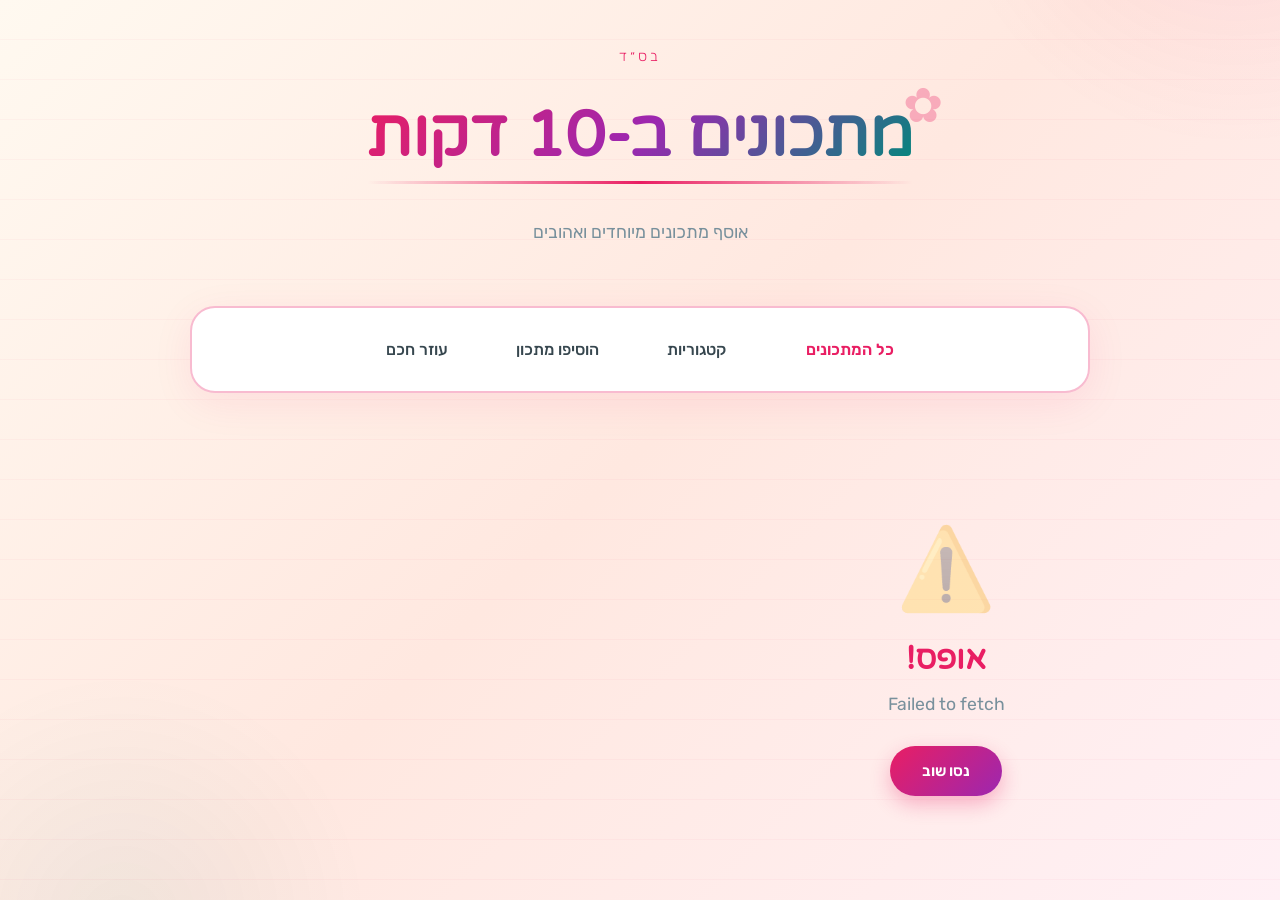
==== index.html @ d8663284 "Move client files to root" ====
<!DOCTYPE html>
<html lang="he" dir="rtl">


<head>
    <link rel="stylesheet" href="style.css">
    <meta charset="UTF-8">
    <meta name="viewport" content="width=device-width, initial-scale=1.0">
    <title>בס"ד |מתכונים ב-10 דקות</title>
    <link rel="preconnect" href="https://fonts.googleapis.com">
    <link rel="preconnect" href="https://fonts.gstatic.com" crossorigin>
    <link
        href="https://fonts.googleapis.com/css2?family=Rubik:wght@300;400;500;600;700&family=Varela+Round&display=swap"
        rel="stylesheet">
</head>



<body>
    <div class="notebook-pattern"></div>


    <div class="container">
        <header>
            <div class="bsd">בס״ד</div>
            <div class="logo-container">
                <div class="logo-decoration">✿</div>
                <h1 class="site-title">מתכונים ב-10 דקות</tit< /h1>
            </div>
            <p class="site-subtitle">אוסף מתכונים מיוחדים ואהובים</p>
        </header>




        <div class="nav-container">
            <nav class="nav-tabs">
                <button class="tab-btn active" onclick="switchTab('all-recipes')">כל המתכונים</button>


                  <div class="dropdown">
    <button class="tab-btn dropdown-btn">קטגוריות</button>


        <div class="dropdown-menu">
        <a href="#" onclick="chooseCategory('קינוחים')">🍰 קינוחים</a>
        <a href="#" onclick="chooseCategory('עוגות')">🎂 עוגות</a>
        <a href="#" onclick="chooseCategory('ועוגיות')">🍪 עוגיות</a>
        <a href="#" onclick="chooseCategory('בריא')">🥗 בריא</a>
    </div>

                <button class="tab-btn" onclick="switchTab('add-recipe')">הוסיפו מתכון</button>
                <button class="tab-btn" onclick="switchTab('ai-assistant')">עוזר חכם</button>
            </nav>
        </div>

        <!-- All Recipes -->
        <div id="all-recipes" class="tab-content active">
            <div class="recipes-grid" id="recipes-container">
                <div class="loading">טוען מתכונים טעימים...</div>
            </div>
        </div>


        <!-- Categories -->
        <div id="categories" class="tab-content">
            <div class="category-filter" id="category-filter"></div>
            <div class="recipes-grid" id="category-recipes-container">
                <div class="empty-state">
                    <div class="empty-state-icon">🎨</div>
                    <h2 class="empty-state-title">בחרו קטגוריה</h2>
                    <p class="empty-state-text">בחרו אחת הקטגוריות כדי לראות מתכונים מדהימים</p>
                </div>
            </div>
        </div>


        <!-- Add Recipe -->
        <div id="add-recipe" class="tab-content">
            <div class="form-container">
                <h2 class="form-title">מתכון חדש ומיוחד</h2>
                <form id="add-recipe-form">
                    <div class="form-group">
                        <label>שם המתכון</label>
                        <input type="text" name="name" required placeholder="הזינו שם מתכון...">
                    </div>
                    <div class="form-group">
                        <label>קטגוריה</label>
                        <select name="category_id" required>
                            <option value="">בחרו קטגוריה</option>
                            <option value="קינוחים">🍰 קינוחים</option>
                            <option value="עוגות">🎂 עוגות</option>
                            <option value="עוגיותו">🍪 עוגיות</option>
                            <option value="בריא">🥗 בריא</option>
                        </select>
                    </div>
                    <div class="form-group">
                        <label>תיאור</label>
                        <textarea name="description" placeholder="ספרו לנו על המתכון..."></textarea>
                    </div>
                    <div class="form-group">
                        <label>מצרכים</label>
                        <textarea name="ingredients" required placeholder="מצרך אחד בכל שורה"></textarea>
                    </div>
                    <div class="form-group">
                        <label>הוראות הכנה</label>
                        <textarea name="instructions" required placeholder="פרטו את שלבי ההכנה..."></textarea>
                    </div>
                    <div class="form-group">
                        <label>זמן הכנה (דקות)</label>
                        <input type="number" name="prep_time" min="0" placeholder="45">
                    </div>
                    <div class="form-group">
                        <label>מספר מנות</label>
                        <input type="number" name="servings" min="1" placeholder="6">
                    </div>
                    <div class="form-group">
                        <label>קישור לתמונה</label>
                        <input type="url" name="image_url" placeholder="https://...">
                    </div>
                    <button type="submit" class="btn btn-primary" style="width: 100%;">הוסיפו מתכון ✨</button>
                </form>
            </div>
        </div>


        <!-- AI Assistant -->
        <div id="ai-assistant" class="tab-content">
            <div class="ai-chat-container">
                <div class="chat-header">
                    <h2>העוזר החכם שלכם 🤖</h2>
                    <p>שאלו אותי כל דבר על אפייה, בישול ומתכונים</p>
                </div>
                <div class="chat-messages" id="chat-messages">
                    <div class="chat-message ai">
                        <strong>העוזר החכם</strong>
                        <p>שלום וברוכים הבאים! אני כאן לעזור לכם עם כל שאלה על אפייה ומתכונים. אפשר לשאול אותי הכל! 💕
                        </p>
                    </div>
                </div>
                <div class="chat-input-group">
                    <input type="text" id="chat-input" placeholder="הקלידו את שאלתכם כאן..."
                        onkeypress="if(event.key === 'Enter') sendChatMessage()">
                    <button class="btn btn-primary" onclick="sendChatMessage()">שלחו</button>
                </div>
            </div>
        </div>
    </div>


    <!-- Modal -->
    <div id="recipe-modal" class="modal">
        <div class="modal-content">
            <button class="modal-close" onclick="closeModal()">×</button>
            <div id="recipe-detail-content"></div>
        </div>
    </div>
<script src="script.js"></script>
</body>


</html>
---- style.css ----
* {
            margin: 0;
            padding: 0;
            box-sizing: border-box;
        }








        :root {
            --pink: #E91E63;
            --pink-light: #F8BBD0;
            --purple: #9C27B0;
            --teal: #00897B;
            --orange: #FF6F00;
            --peach: #FFCCBC;
            --mint: #B2DFDB;
            --lavender: #E1BEE7;
            --cream: #FFF8E1;
            --warm-white: #FFFEF7;
            --charcoal: #37474F;
            --soft-gray: #78909C;
        }








        body {
            font-family: 'Rubik', sans-serif;
            background: linear-gradient(135deg, #FFF9F0 0%, #FFE8E0 50%, #FFF0F5 100%);
            color: var(--charcoal);
            min-height: 100vh;
            position: relative;
        }








        /* Decorative Background Elements */
        body::before {
            content: '';
            position: fixed;
            top: -50%;
            right: -20%;
            width: 600px;
            height: 600px;
            background: radial-gradient(circle, rgba(233, 30, 99, 0.08) 0%, transparent 70%);
            border-radius: 50%;
            pointer-events: none;
            animation: float 20s ease-in-out infinite;
        }








        body::after {
            content: '';
            position: fixed;
            bottom: -30%;
            left: -10%;
            width: 500px;
            height: 500px;
            background: radial-gradient(circle, rgba(0, 137, 123, 0.06) 0%, transparent 70%);
            border-radius: 50%;
            pointer-events: none;
            animation: float 25s ease-in-out infinite reverse;
        }








        @keyframes float {
            0%, 100% { transform: translate(0, 0) rotate(0deg); }
            33% { transform: translate(30px, -30px) rotate(120deg); }
            66% { transform: translate(-20px, 20px) rotate(240deg); }
        }








        /* Notebook Lines Pattern */
        .notebook-pattern {
            position: fixed;
            top: 0;
            right: 0;
            width: 100%;
            height: 100%;
            background-image: repeating-linear-gradient(
                transparent,
                transparent 39px,
                rgba(233, 30, 99, 0.03) 39px,
                rgba(233, 30, 99, 0.03) 40px
            );
            pointer-events: none;
            z-index: 0;
        }








        .container {
            max-width: 1400px;
            margin: 0 auto;
            padding: 0 3rem;
            position: relative;
            z-index: 1;
        }








        /* Header */
        header {
            padding: 3rem 0 2rem;
            text-align: center;
            position: relative;
        }








        .bsd {
            font-size: 0.9rem;
            color: var(--pink);
            margin-bottom: 2rem;
            letter-spacing: 3px;
            font-weight: 300;
        }








        .logo-container {
            position: relative;
            display: inline-block;
            margin-bottom: 1rem;
        }








        .logo-decoration {
            position: absolute;
            top: -20px;
            right: -30px;
            font-size: 3rem;
            opacity: 0.3;
            color: var(--pink);
            animation: logoFloat 3s ease-in-out infinite;
        }








        .site-title {
            font-family: 'Varela Round', sans-serif;
            font-size: 4rem;
            font-weight: 600;
            background: linear-gradient(135deg, var(--pink) 0%, var(--purple) 50%, var(--teal) 100%);
            -webkit-background-clip: text;
            -webkit-text-fill-color: transparent;
            background-clip: text;
            margin-bottom: 0.5rem;
            position: relative;
            display: inline-block;
        }








        .site-title::after {
            content: '';
            position: absolute;
            bottom: -10px;
            right: 0;
            width: 100%;
            height: 3px;
            background: linear-gradient(90deg, transparent, var(--pink), transparent);
            border-radius: 10px;
        }








        .site-subtitle {
            font-size: 1.1rem;
            color: var(--soft-gray);
            font-weight: 400;
            margin-top: 1.5rem;
        }








        /* Navigation */
        .nav-container {
            background: white;
            border-radius: 25px;
            padding: 1rem 2rem;
            box-shadow: 0 10px 40px rgba(233, 30, 99, 0.08);
            margin: 2rem auto;
            max-width: 900px;
            border: 2px solid var(--pink-light);
        }








        .nav-tabs {
            display: flex;
            justify-content: center;
            gap: 1rem;
            flex-wrap: wrap;
        }








        .tab-btn {
            background: transparent;
            border: none;
            padding: 1rem 2rem;
            border-radius: 20px;
            font-family: 'Rubik', sans-serif;
            font-size: 1rem;
            font-weight: 500;
            color: var(--charcoal);
            cursor: pointer;
            transition: all 0.3s ease;
            position: relative;
        }








        .tab-btn::before {
            content: '';
            position: absolute;
            top: 0;
            left: 0;
            right: 0;
            bottom: 0;
            background: linear-gradient(135deg, var(--pink-light) 0%, var(--lavender) 100%);
            border-radius: 20px;
            opacity: 0;
            transition: opacity 0.3s ease;
            z-index: -1;
        }








        .tab-btn:hover::before,
        .tab-btn.active::before {
            opacity: 1;
        }








        .tab-btn.active {
            color: var(--pink);
            font-weight: 600;
        }








        /* Tab Content */
        .tab-content {
            display: none;
            animation: fadeIn 0.5s ease;
        }








        .tab-content.active {
            display: block;
        }








        /* Recipe Grid */
        .recipes-grid {
            display: grid;
            grid-template-columns: repeat(auto-fill, minmax(380px, 1fr));
            gap: 2.5rem;
            margin: 3rem 0;
        }








        .recipe-card {
            background: white;
            border-radius: 25px;
            overflow: hidden;
            box-shadow: 0 15px 40px rgba(233, 30, 99, 0.08);
            transition: all 0.4s cubic-bezier(0.4, 0, 0.2, 1);
            border: 2px solid transparent;
            position: relative;
            cursor: pointer;
        }








        .recipe-card::before {
            content: '';
            position: absolute;
            top: 10px;
            right: 10px;
            width: 50px;
            height: 50px;
            background: linear-gradient(135deg, var(--pink) 0%, var(--purple) 100%);
            border-radius: 50%;
            opacity: 0;
            transform: scale(0);
            transition: all 0.4s ease;
            z-index: 1;
        }








        .recipe-card:hover::before {
            opacity: 0.1;
            transform: scale(10);
        }








        .recipe-card:hover {
            transform: translateY(-10px);
            box-shadow: 0 25px 60px rgba(233, 30, 99, 0.15);
            border-color: var(--pink-light);
        }








        .recipe-image-wrapper {
            position: relative;
            height: 280px;
            overflow: hidden;
            background: linear-gradient(135deg, var(--peach) 0%, var(--mint) 100%);
        }








        .recipe-image {
            width: 100%;
            height: 100%;
            object-fit: cover;
            transition: transform 0.6s ease;
        }








        .recipe-card:hover .recipe-image {
            transform: scale(1.1);
        }








        .recipe-badge {
            position: absolute;
            top: 1.5rem;
            right: 1.5rem;
            background: white;
            padding: 0.6rem 1.5rem;
            border-radius: 50px;
            font-size: 0.85rem;
            font-weight: 600;
            color: var(--pink);
            box-shadow: 0 8px 20px rgba(0, 0, 0, 0.1);
            z-index: 2;
        }








        .recipe-content {
            padding: 2rem;
        }








        .recipe-title {
            font-family: 'Varela Round', sans-serif;
            font-size: 1.8rem;
            font-weight: 600;
            color: var(--charcoal);
            margin-bottom: 1rem;
            line-height: 1.3;
        }








        .recipe-description {
            font-size: 1rem;
            color: var(--soft-gray);
            line-height: 1.7;
            margin-bottom: 1.5rem;
        }








        .recipe-meta {
            display: flex;
            gap: 2rem;
            padding-top: 1rem;
            border-top: 2px solid var(--pink-light);
            font-size: 0.9rem;
            color: var(--soft-gray);
            font-weight: 500;
        }








        .recipe-meta span {
            display: flex;
            align-items: center;
            gap: 0.5rem;
        }








        .recipe-actions {
            display: grid;
            grid-template-columns: 2fr 1fr 1fr;
            gap: 0.8rem;
            margin-top: 1.5rem;
        }








        /* Buttons */
        .btn {
            padding: 1rem 2rem;
            border: none;
            border-radius: 50px;
            font-family: 'Rubik', sans-serif;
            font-size: 0.95rem;
            font-weight: 600;
            cursor: pointer;
            transition: all 0.3s ease;
            position: relative;
            overflow: hidden;
        }








        .btn::before {
            content: '';
            position: absolute;
            top: 50%;
            left: 50%;
            width: 0;
            height: 0;
            border-radius: 50%;
            background: rgba(255, 255, 255, 0.3);
            transform: translate(-50%, -50%);
            transition: width 0.6s, height 0.6s;
        }








        .btn:active::before {
            width: 300px;
            height: 300px;
        }








        .btn-primary {
            background: linear-gradient(135deg, var(--pink) 0%, var(--purple) 100%);
            color: white;
            box-shadow: 0 8px 20px rgba(233, 30, 99, 0.3);
        }








        .btn-primary:hover {
            transform: translateY(-2px);
            box-shadow: 0 12px 30px rgba(233, 30, 99, 0.4);
        }








        .btn-secondary {
            background: white;
            color: var(--teal);
            border: 2px solid var(--teal);
        }








        .btn-secondary:hover {
            background: var(--teal);
            color: white;
        }








        .btn-danger {
            background: white;
            color: var(--orange);
            border: 2px solid var(--orange);
        }








        .btn-danger:hover {
            background: var(--orange);
            color: white;
        }








        /* Forms */
        .form-container {
            max-width: 700px;
            margin: 3rem auto;
            background: white;
            padding: 3rem;
            border-radius: 30px;
            box-shadow: 0 20px 60px rgba(233, 30, 99, 0.1);
            border: 2px solid var(--pink-light);
        }








        .form-title {
            font-family: 'Varela Round', sans-serif;
            font-size: 2.5rem;
            font-weight: 600;
            text-align: center;
            background: linear-gradient(135deg, var(--pink) 0%, var(--purple) 100%);
            -webkit-background-clip: text;
            -webkit-text-fill-color: transparent;
            background-clip: text;
            margin-bottom: 2.5rem;
        }








        .form-group {
            margin-bottom: 1.8rem;
        }








        .form-group label {
            display: block;
            font-size: 0.95rem;
            font-weight: 600;
            color: var(--charcoal);
            margin-bottom: 0.6rem;
        }








        .form-group input,
        .form-group textarea,
        .form-group select {
            width: 100%;
            padding: 1rem 1.5rem;
            border: 2px solid var(--pink-light);
            border-radius: 15px;
            font-family: 'Rubik', sans-serif;
            font-size: 0.95rem;
            color: var(--charcoal);
            background: var(--warm-white);
            transition: all 0.3s ease;
        }








        .form-group input:focus,
        .form-group textarea:focus,
        .form-group select:focus {
            outline: none;
            border-color: var(--pink);
            background: white;
            box-shadow: 0 8px 20px rgba(233, 30, 99, 0.1);
        }








        .form-group textarea {
            min-height: 120px;
            resize: vertical;
            line-height: 1.6;
        }








        /* Modal */
        .modal {
            display: none;
            position: fixed;
            top: 0;
            left: 0;
            width: 100%;
            height: 100%;
            background: rgba(255, 255, 255, 0.95);
            backdrop-filter: blur(10px);
            z-index: 1000;
            overflow-y: auto;
            padding: 3rem 1rem;
        }








        .modal.active {
            display: flex;
            align-items: center;
            justify-content: center;
            animation: fadeIn 0.3s ease;
        }








        .modal-content {
            max-width: 900px;
            width: 100%;
            background: white;
            padding: 3rem;
            border-radius: 30px;
            /* position: relative; */
            box-shadow: 0 30px 80px rgba(233, 30, 99, 0.15);
            border: 2px solid var(--pink-light);
        }








        .modal-close {
            position: absolute;
            top: 2rem;
            left: 2rem;
            background: linear-gradient(135deg, var(--pink) 0%, var(--purple) 100%);
            border: none;
            width: 45px;
            height: 45px;
            border-radius: 50%;
            font-size: 1.5rem;
            color: white;
            cursor: pointer;
            transition: all 0.3s ease;
            display: flex;
            align-items: center;
            justify-content: center;
            box-shadow: 0 8px 20px rgba(233, 30, 99, 0.3);
        }








        .modal-close:hover {
            transform: rotate(90deg) scale(1.1);
        }








        /* Recipe Detail */
        .recipe-detail-header {
            text-align: center;
            margin-bottom: 2.5rem;
            padding-bottom: 2rem;
            border-bottom: 2px solid var(--pink-light);
        }








        .recipe-detail-category {
            display: inline-block;
            background: linear-gradient(135deg, var(--pink-light) 0%, var(--lavender) 100%);
            color: var(--pink);
            padding: 0.7rem 2rem;
            border-radius: 50px;
            font-size: 0.9rem;
            font-weight: 600;
            margin-bottom: 1.5rem;
        }








        .recipe-detail-title {
            font-family: 'Varela Round', sans-serif;
            font-size: 3rem;
            font-weight: 600;
            background: linear-gradient(135deg, var(--pink) 0%, var(--purple) 100%);
            -webkit-background-clip: text;
            -webkit-text-fill-color: transparent;
            background-clip: text;
            line-height: 1.2;
        }








        .recipe-detail-image {
            width: 100%;
            height: 450px;
            object-fit: cover;
            border-radius: 25px;
            margin-bottom: 2.5rem;
            box-shadow: 0 20px 50px rgba(233, 30, 99, 0.15);
        }








        .recipe-detail-section {
            margin-bottom: 2.5rem;
        }








        .recipe-detail-section h3 {
            font-family: 'Varela Round', sans-serif;
            font-size: 1.8rem;
            font-weight: 600;
            color: var(--pink);
            margin-bottom: 1.5rem;
        }








        .recipe-detail-section p {
            font-size: 1.05rem;
            line-height: 1.8;
            color: var(--soft-gray);
        }








        .recipe-detail-section ul {
            list-style: none;
            padding: 0;
        }








        .recipe-detail-section ul li {
            padding: 1rem 1.5rem;
            margin-bottom: 0.8rem;
            background: linear-gradient(135deg, var(--warm-white) 0%, var(--cream) 100%);
            border-radius: 15px;
            border-right: 4px solid var(--pink);
            font-size: 1rem;
            color: var(--charcoal);
            transition: all 0.3s ease;
        }








        .recipe-detail-section ul li:hover {
            transform: translateX(-5px);
            box-shadow: 0 5px 15px rgba(233, 30, 99, 0.1);
        }








        /* AI Chat */
        .ai-chat-container {
            max-width: 900px;
            margin: 3rem auto;
            background: white;
            padding: 3rem;
            border-radius: 30px;
            box-shadow: 0 20px 60px rgba(233, 30, 99, 0.1);
            border: 2px solid var(--pink-light);
        }








        .chat-header {
            text-align: center;
            margin-bottom: 2rem;
            padding-bottom: 2rem;
            border-bottom: 2px solid var(--pink-light);
        }








        .chat-header h2 {
            font-family: 'Varela Round', sans-serif;
            font-size: 2.5rem;
            font-weight: 600;
            background: linear-gradient(135deg, var(--pink) 0%, var(--purple) 100%);
            -webkit-background-clip: text;
            -webkit-text-fill-color: transparent;
            background-clip: text;
        }








        .chat-messages {
            max-height: 500px;
            overflow-y: auto;
            padding: 2rem;
            background: var(--warm-white);
            border-radius: 20px;
            margin-bottom: 2rem;
        }








        .chat-messages::-webkit-scrollbar {
            width: 8px;
        }








        .chat-messages::-webkit-scrollbar-track {
            background: var(--pink-light);
            border-radius: 10px;
        }








        .chat-messages::-webkit-scrollbar-thumb {
            background: var(--pink);
            border-radius: 10px;
        }








        .chat-message {
            margin-bottom: 1.5rem;
            padding: 1.2rem 1.8rem;
            border-radius: 20px;
            animation: fadeIn 0.4s ease;
        }








        .chat-message.user {
            background: linear-gradient(135deg, var(--pink-light) 0%, var(--lavender) 100%);
            border-right: 4px solid var(--pink);
            margin-left: 3rem;
        }








        .chat-message.ai {
            background: linear-gradient(135deg, var(--mint) 0%, var(--cream) 100%);
            border-right: 4px solid var(--teal);
            margin-right: 3rem;
        }








        .chat-message strong {
            display: block;
            font-size: 1rem;
            font-weight: 600;
            margin-bottom: 0.5rem;
        }








        .chat-message.user strong {
            color: var(--pink);
        }








        .chat-message.ai strong {
            color: var(--teal);
        }








        .chat-input-group {
            display: flex;
            gap: 1rem;
        }








        .chat-input-group input {
            flex: 1;
            padding: 1.2rem 2rem;
            border: 2px solid var(--pink-light);
            border-radius: 50px;
            font-family: 'Rubik', sans-serif;
            font-size: 1rem;
            background: var(--warm-white);
            transition: all 0.3s ease;
        }








        .chat-input-group input:focus {
            outline: none;
            border-color: var(--pink);
            background: white;
        }








        /* Category Filter */
        .category-filter {
            display: flex;
            justify-content: center;
            gap: 1rem;
            flex-wrap: wrap;
            margin-bottom: 3rem;
        }








        .category-badge {
            padding: 1rem 2rem;
            background: white;
            border: 2px solid var(--pink-light);
            border-radius: 50px;
            cursor: pointer;
            transition: all 0.3s ease;
            font-weight: 500;
            color: var(--charcoal);
        }








        .category-badge:hover,
        .category-badge.active {
            background: linear-gradient(135deg, var(--pink) 0%, var(--purple) 100%);
            color: white;
            border-color: transparent;
            transform: translateY(-3px);
            box-shadow: 0 8px 20px rgba(233, 30, 99, 0.3);
        }








        /* Loading & Empty */
        .loading,
        .empty-state {
            text-align: center;
            padding: 5rem 2rem;
        }








        .loading {
            font-family: 'Varela Round', sans-serif;
            font-size: 1.8rem;
            color: var(--pink);
        }








        .empty-state-icon {
            font-size: 5rem;
            margin-bottom: 1.5rem;
            opacity: 0.3;
        }








        .empty-state-title {
            font-family: 'Varela Round', sans-serif;
            font-size: 2rem;
            font-weight: 600;
            color: var(--pink);
            margin-bottom: 1rem;
        }








        .empty-state-text {
            font-size: 1.1rem;
            color: var(--soft-gray);
        }








        /* Animations */
        @keyframes fadeIn {
            from { opacity: 0; transform: translateY(20px); }
            to { opacity: 1; transform: translateY(0); }
        }








        @keyframes logoFloat {
            0%, 100% { transform: translateY(0); }
            50% { transform: translateY(-10px); }
        }








        /* Responsive */
        @media (max-width: 1024px) {
            .recipes-grid {
                grid-template-columns: repeat(2, 1fr);
            }
        }








        @media (max-width: 768px) {
            .container {
                padding: 0 1.5rem;
            }








            .site-title {
                font-size: 3rem;
            }








            .recipes-grid {
                grid-template-columns: 1fr;
            }








            .recipe-actions {
                grid-template-columns: 1fr;
            }








            .nav-tabs {
                flex-direction: column;
            }








            .chat-message.user {
                margin-left: 1rem;
            }








            .chat-message.ai {
                margin-right: 1rem;
            }
        }


/* הוספה */
.dropdown {
    position: relative;
}


.dropdown-menu {
    position: absolute;
    top: 100%;
    right: 50%;
    transform: translateX(50%) translateY(10px);
    background: white;
    border-radius: 18px;
    box-shadow: 0 15px 40px rgba(233, 30, 99, 0.15);
    border: 2px solid var(--pink-light);
    min-width: 220px;
    padding: 0.6rem 0;
    opacity: 0;
    visibility: hidden;
    transition: all 0.25s ease;
    z-index: 200;
}


.dropdown-menu a {
    display: block;
    padding: 0.7rem 1.4rem;
    text-decoration: none;
    color: var(--charcoal);
    font-weight: 500;
    border-radius: 12px;
    margin: 0 0.4rem;
    transition: background 0.2s ease, transform 0.2s ease;
}


.dropdown-menu a:hover {
    background: linear-gradient(135deg, var(--pink-light), var(--lavender));
    color: var(--pink);
    transform: translateX(-4px);
}


.dropdown:hover .dropdown-menu {
    opacity: 1;
    visibility: visible;
    transform: translateX(50%) translateY(0);
}
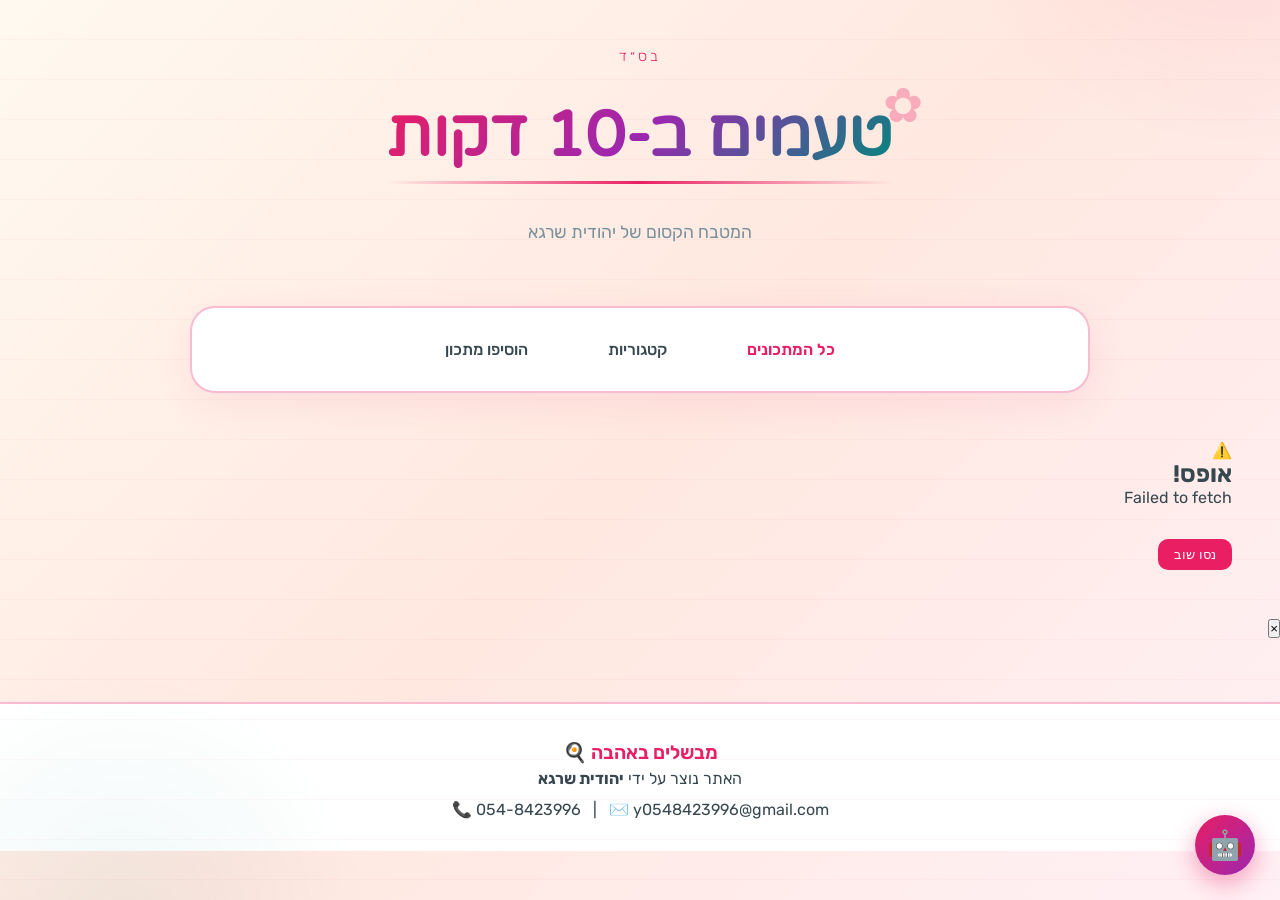
==== commit 21e527ce: "עדכון עיצוב האתר ותיקון תפריטים" ====
--- a/index.html
+++ b/index.html
@@ -1,59 +1,44 @@
-
-
-
 <!DOCTYPE html>
 <html lang="he" dir="rtl">
-
 
 <head>
     <link rel="stylesheet" href="style.css">
     <meta charset="UTF-8">
     <meta name="viewport" content="width=device-width, initial-scale=1.0">
-    <title>בס"ד |מתכונים ב-10 דקות</title>
+    <title>טעמים ב-10 דקות | המטבח הקסום של יהודית שרגא</title>
     <link rel="preconnect" href="https://fonts.googleapis.com">
     <link rel="preconnect" href="https://fonts.gstatic.com" crossorigin>
-    <link
-        href="https://fonts.googleapis.com/css2?family=Rubik:wght@300;400;500;600;700&family=Varela+Round&display=swap"
-        rel="stylesheet">
+    <link href="https://fonts.googleapis.com/css2?family=Rubik:wght@300;400;500;600;700&family=Varela+Round&display=swap" rel="stylesheet">
 </head>
-
-
 
 <body>
     <div class="notebook-pattern"></div>
-
 
     <div class="container">
         <header>
             <div class="bsd">בס״ד</div>
             <div class="logo-container">
                 <div class="logo-decoration">✿</div>
-                <h1 class="site-title">מתכונים ב-10 דקות</tit< /h1>
+                <h1 class="site-title">טעמים ב-10 דקות</h1>
             </div>
-            <p class="site-subtitle">אוסף מתכונים מיוחדים ואהובים</p>
+            <p class="site-subtitle">המטבח הקסום של יהודית שרגא</p>
         </header>
-
-
-
 
         <div class="nav-container">
             <nav class="nav-tabs">
                 <button class="tab-btn active" onclick="switchTab('all-recipes')">כל המתכונים</button>
 
-
-                  <div class="dropdown">
-    <button class="tab-btn dropdown-btn">קטגוריות</button>
-
-
-        <div class="dropdown-menu">
-        <a href="#" onclick="chooseCategory('קינוחים')">🍰 קינוחים</a>
-        <a href="#" onclick="chooseCategory('עוגות')">🎂 עוגות</a>
-        <a href="#" onclick="chooseCategory('ועוגיות')">🍪 עוגיות</a>
-        <a href="#" onclick="chooseCategory('בריא')">🥗 בריא</a>
-    </div>
+                <div class="dropdown">
+                    <button class="tab-btn dropdown-btn">קטגוריות</button>
+                    <div class="dropdown-menu">
+                        <a href="#" onclick="chooseCategory('קינוחים')">🍰 קינוחים</a>
+                        <a href="#" onclick="chooseCategory('עוגות')">🎂 עוגות</a>
+                        <a href="#" onclick="chooseCategory('עוגיות')">🍪 עוגיות</a>
+                        <a href="#" onclick="chooseCategory('בריא')">🥗 בריא</a>
+                    </div>
+                </div>
 
                 <button class="tab-btn" onclick="switchTab('add-recipe')">הוסיפו מתכון</button>
-                <button class="tab-btn" onclick="switchTab('ai-assistant')">עוזר חכם</button>
             </nav>
         </div>
 
@@ -63,7 +48,6 @@
                 <div class="loading">טוען מתכונים טעימים...</div>
             </div>
         </div>
-
 
         <!-- Categories -->
         <div id="categories" class="tab-content">
@@ -76,7 +60,6 @@
                 </div>
             </div>
         </div>
-
 
         <!-- Add Recipe -->
         <div id="add-recipe" class="tab-content">
@@ -93,7 +76,7 @@
                             <option value="">בחרו קטגוריה</option>
                             <option value="קינוחים">🍰 קינוחים</option>
                             <option value="עוגות">🎂 עוגות</option>
-                            <option value="עוגיותו">🍪 עוגיות</option>
+                            <option value="עוגיות">🍪 עוגיות</option>
                             <option value="בריא">🥗 בריא</option>
                         </select>
                     </div>
@@ -125,31 +108,7 @@
                 </form>
             </div>
         </div>
-
-
-        <!-- AI Assistant -->
-        <div id="ai-assistant" class="tab-content">
-            <div class="ai-chat-container">
-                <div class="chat-header">
-                    <h2>העוזר החכם שלכם 🤖</h2>
-                    <p>שאלו אותי כל דבר על אפייה, בישול ומתכונים</p>
-                </div>
-                <div class="chat-messages" id="chat-messages">
-                    <div class="chat-message ai">
-                        <strong>העוזר החכם</strong>
-                        <p>שלום וברוכים הבאים! אני כאן לעזור לכם עם כל שאלה על אפייה ומתכונים. אפשר לשאול אותי הכל! 💕
-                        </p>
-                    </div>
-                </div>
-                <div class="chat-input-group">
-                    <input type="text" id="chat-input" placeholder="הקלידו את שאלתכם כאן..."
-                        onkeypress="if(event.key === 'Enter') sendChatMessage()">
-                    <button class="btn btn-primary" onclick="sendChatMessage()">שלחו</button>
-                </div>
-            </div>
-        </div>
     </div>
-
 
     <!-- Modal -->
     <div id="recipe-modal" class="modal">
@@ -158,8 +117,43 @@
             <div id="recipe-detail-content"></div>
         </div>
     </div>
-<script src="script.js"></script>
+
+    <!-- כפתור צ'אט צף -->
+    <button class="chat-toggle-btn" onclick="toggleChat()">
+        🤖
+    </button>
+
+    <!-- חלון הצאט הנייד -->
+    <div id="ai-chat-popup" class="chat-popup">
+        <div class="chat-header">
+            <h2>העוזר החכם 🤖</h2>
+            <button class="close-chat" onclick="toggleChat()">✕</button>
+        </div>
+        <div class="chat-messages" id="chat-messages">
+            <div class="chat-message ai">
+                <strong>העוזר החכם</strong>
+                <p>שלום וברוכים הבאים! אני כאן לעזור לכם עם כל שאלה על אפייה ומתכונים. אפשר לשאול אותי הכל! 💕</p>
+            </div>
+        </div>
+        <div class="chat-input-group">
+            <input type="text" id="chat-input" placeholder="הקלידו את שאלתכם כאן..." onkeypress="if(event.key === 'Enter') sendChatMessage()">
+            <button class="btn btn-primary" onclick="sendChatMessage()">שלחו</button>
+        </div>
+    </div>
+
+    <!-- פוטר מקצועי -->
+    <footer class="site-footer">
+        <div class="footer-content">
+            <p class="footer-title">מבשלים באהבה 🍳</p>
+            <p>האתר נוצר על ידי <strong>יהודית שרגא</strong></p>
+            <div class="footer-contact">
+                <span>✉️ y0548423996@gmail.com</span> | 
+                <span>📞 054-8423996</span>
+            </div>
+        </div>
+    </footer>
+
+    <script src="script.js"></script>
 </body>
 
-
-</html>
+</html>
--- a/style.css
+++ b/style.css
@@ -1,1587 +1,505 @@
-    * {
-            margin: 0;
-            padding: 0;
-            box-sizing: border-box;
-        }
-
-
-
-
-
-
-
-
-        :root {
-            --pink: #E91E63;
-            --pink-light: #F8BBD0;
-            --purple: #9C27B0;
-            --teal: #00897B;
-            --orange: #FF6F00;
-            --peach: #FFCCBC;
-            --mint: #B2DFDB;
-            --lavender: #E1BEE7;
-            --cream: #FFF8E1;
-            --warm-white: #FFFEF7;
-            --charcoal: #37474F;
-            --soft-gray: #78909C;
-        }
-
-
-
-
-
-
-
-
-        body {
-            font-family: 'Rubik', sans-serif;
-            background: linear-gradient(135deg, #FFF9F0 0%, #FFE8E0 50%, #FFF0F5 100%);
-            color: var(--charcoal);
-            min-height: 100vh;
-            position: relative;
-        }
-
-
-
-
-
-
-
-
-        /* Decorative Background Elements */
-        body::before {
-            content: '';
-            position: fixed;
-            top: -50%;
-            right: -20%;
-            width: 600px;
-            height: 600px;
-            background: radial-gradient(circle, rgba(233, 30, 99, 0.08) 0%, transparent 70%);
-            border-radius: 50%;
-            pointer-events: none;
-            animation: float 20s ease-in-out infinite;
-        }
-
-
-
-
-
-
-
-
-        body::after {
-            content: '';
-            position: fixed;
-            bottom: -30%;
-            left: -10%;
-            width: 500px;
-            height: 500px;
-            background: radial-gradient(circle, rgba(0, 137, 123, 0.06) 0%, transparent 70%);
-            border-radius: 50%;
-            pointer-events: none;
-            animation: float 25s ease-in-out infinite reverse;
-        }
-
-
-
-
-
-
-
-
-        @keyframes float {
-            0%, 100% { transform: translate(0, 0) rotate(0deg); }
-            33% { transform: translate(30px, -30px) rotate(120deg); }
-            66% { transform: translate(-20px, 20px) rotate(240deg); }
-        }
-
-
-
-
-
-
-
-
-        /* Notebook Lines Pattern */
-        .notebook-pattern {
-            position: fixed;
-            top: 0;
-            right: 0;
-            width: 100%;
-            height: 100%;
-            background-image: repeating-linear-gradient(
-                transparent,
-                transparent 39px,
-                rgba(233, 30, 99, 0.03) 39px,
-                rgba(233, 30, 99, 0.03) 40px
-            );
-            pointer-events: none;
-            z-index: 0;
-        }
-
-
-
-
-
-
-
-
-        .container {
-            max-width: 1400px;
-            margin: 0 auto;
-            padding: 0 3rem;
-            position: relative;
-            z-index: 1;
-        }
-
-
-
-
-
-
-
-
-        /* Header */
-        header {
-            padding: 3rem 0 2rem;
-            text-align: center;
-            position: relative;
-        }
-
-
-
-
-
-
-
-
-        .bsd {
-            font-size: 0.9rem;
-            color: var(--pink);
-            margin-bottom: 2rem;
-            letter-spacing: 3px;
-            font-weight: 300;
-        }
-
-
-
-
-
-
-
-
-        .logo-container {
-            position: relative;
-            display: inline-block;
-            margin-bottom: 1rem;
-        }
-
-
-
-
-
-
-
-
-        .logo-decoration {
-            position: absolute;
-            top: -20px;
-            right: -30px;
-            font-size: 3rem;
-            opacity: 0.3;
-            color: var(--pink);
-            animation: logoFloat 3s ease-in-out infinite;
-        }
-
-
-
-
-
-
-
-
-        .site-title {
-            font-family: 'Varela Round', sans-serif;
-            font-size: 4rem;
-            font-weight: 600;
-            background: linear-gradient(135deg, var(--pink) 0%, var(--purple) 50%, var(--teal) 100%);
-            -webkit-background-clip: text;
-            -webkit-text-fill-color: transparent;
-            background-clip: text;
-            margin-bottom: 0.5rem;
-            position: relative;
-            display: inline-block;
-        }
-
-
-
-
-
-
-
-
-        .site-title::after {
-            content: '';
-            position: absolute;
-            bottom: -10px;
-            right: 0;
-            width: 100%;
-            height: 3px;
-            background: linear-gradient(90deg, transparent, var(--pink), transparent);
-            border-radius: 10px;
-        }
-
-
-
-
-
-
-
-
-        .site-subtitle {
-            font-size: 1.1rem;
-            color: var(--soft-gray);
-            font-weight: 400;
-            margin-top: 1.5rem;
-        }
-
-
-
-
-
-
-
-
-        /* Navigation */
-        .nav-container {
-            background: white;
-            border-radius: 25px;
-            padding: 1rem 2rem;
-            box-shadow: 0 10px 40px rgba(233, 30, 99, 0.08);
-            margin: 2rem auto;
-            max-width: 900px;
-            border: 2px solid var(--pink-light);
-        }
-
-
-
-
-
-
-
-
-        .nav-tabs {
-            display: flex;
-            justify-content: center;
-            gap: 1rem;
-            flex-wrap: wrap;
-        }
-
-
-
-
-
-
-
-
-        .tab-btn {
-            background: transparent;
-            border: none;
-            padding: 1rem 2rem;
-            border-radius: 20px;
-            font-family: 'Rubik', sans-serif;
-            font-size: 1rem;
-            font-weight: 500;
-            color: var(--charcoal);
-            cursor: pointer;
-            transition: all 0.3s ease;
-            position: relative;
-        }
-
-
-
-
-
-
-
-
-        .tab-btn::before {
-            content: '';
-            position: absolute;
-            top: 0;
-            left: 0;
-            right: 0;
-            bottom: 0;
-            background: linear-gradient(135deg, var(--pink-light) 0%, var(--lavender) 100%);
-            border-radius: 20px;
-            opacity: 0;
-            transition: opacity 0.3s ease;
-            z-index: -1;
-        }
-
-
-
-
-
-
-
-
-        .tab-btn:hover::before,
-        .tab-btn.active::before {
-            opacity: 1;
-        }
-
-
-
-
-
-
-
-
-        .tab-btn.active {
-            color: var(--pink);
-            font-weight: 600;
-        }
-
-
-
-
-
-
-
-
-        /* Tab Content */
-        .tab-content {
-            display: none;
-            animation: fadeIn 0.5s ease;
-        }
-
-
-
-
-
-
-
-
-        .tab-content.active {
-            display: block;
-        }
-
-
-
-
-
-
-
-
-        /* Recipe Grid */
-        .recipes-grid {
-            display: grid;
-            grid-template-columns: repeat(auto-fill, minmax(380px, 1fr));
-            gap: 2.5rem;
-            margin: 3rem 0;
-        }
-
-
-
-
-
-
-
-
-        .recipe-card {
-            background: white;
-            border-radius: 25px;
-            overflow: hidden;
-            box-shadow: 0 15px 40px rgba(233, 30, 99, 0.08);
-            transition: all 0.4s cubic-bezier(0.4, 0, 0.2, 1);
-            border: 2px solid transparent;
-            position: relative;
-            cursor: pointer;
-        }
-
-
-
-
-
-
-
-
-        .recipe-card::before {
-            content: '';
-            position: absolute;
-            top: 10px;
-            right: 10px;
-            width: 50px;
-            height: 50px;
-            background: linear-gradient(135deg, var(--pink) 0%, var(--purple) 100%);
-            border-radius: 50%;
-            opacity: 0;
-            transform: scale(0);
-            transition: all 0.4s ease;
-            z-index: 1;
-        }
-
-
-
-
-
-
-
-
-        .recipe-card:hover::before {
-            opacity: 0.1;
-            transform: scale(10);
-        }
-
-
-
-
-
-
-
-
-        .recipe-card:hover {
-            transform: translateY(-10px);
-            box-shadow: 0 25px 60px rgba(233, 30, 99, 0.15);
-            border-color: var(--pink-light);
-        }
-
-
-
-
-
-
-
-
-        .recipe-image-wrapper {
-            position: relative;
-            height: 280px;
-            overflow: hidden;
-            background: linear-gradient(135deg, var(--peach) 0%, var(--mint) 100%);
-        }
-
-
-
-
-
-
-
-
-        .recipe-image {
-            width: 100%;
-            height: 100%;
-            object-fit: cover;
-            transition: transform 0.6s ease;
-        }
-
-
-
-
-
-
-
-
-        .recipe-card:hover .recipe-image {
-            transform: scale(1.1);
-        }
-
-
-
-
-
-
-
-
-        .recipe-badge {
-            position: absolute;
-            top: 1.5rem;
-            right: 1.5rem;
-            background: white;
-            padding: 0.6rem 1.5rem;
-            border-radius: 50px;
-            font-size: 0.85rem;
-            font-weight: 600;
-            color: var(--pink);
-            box-shadow: 0 8px 20px rgba(0, 0, 0, 0.1);
-            z-index: 2;
-        }
-
-
-
-
-
-
-
-
-        .recipe-content {
-            padding: 2rem;
-        }
-
-
-
-
-
-
-
-
-        .recipe-title {
-            font-family: 'Varela Round', sans-serif;
-            font-size: 1.8rem;
-            font-weight: 600;
-            color: var(--charcoal);
-            margin-bottom: 1rem;
-            line-height: 1.3;
-        }
-
-
-
-
-
-
-
-
-        .recipe-description {
-            font-size: 1rem;
-            color: var(--soft-gray);
-            line-height: 1.7;
-            margin-bottom: 1.5rem;
-        }
-
-
-
-
-
-
-
-
-        .recipe-meta {
-            display: flex;
-            gap: 2rem;
-            padding-top: 1rem;
-            border-top: 2px solid var(--pink-light);
-            font-size: 0.9rem;
-            color: var(--soft-gray);
-            font-weight: 500;
-        }
-
-
-
-
-
-
-
-
-        .recipe-meta span {
-            display: flex;
-            align-items: center;
-            gap: 0.5rem;
-        }
-
-
-
-
-
-
-
-
-        .recipe-actions {
-            display: grid;
-            grid-template-columns: 2fr 1fr 1fr;
-            gap: 0.8rem;
-            margin-top: 1.5rem;
-        }
-
-
-
-
-
-
-
-
-        /* Buttons */
-        .btn {
-            padding: 1rem 2rem;
-            border: none;
-            border-radius: 50px;
-            font-family: 'Rubik', sans-serif;
-            font-size: 0.95rem;
-            font-weight: 600;
-            cursor: pointer;
-            transition: all 0.3s ease;
-            position: relative;
-            overflow: hidden;
-        }
-
-
-
-
-
-
-
-
-        .btn::before {
-            content: '';
-            position: absolute;
-            top: 50%;
-            left: 50%;
-            width: 0;
-            height: 0;
-            border-radius: 50%;
-            background: rgba(255, 255, 255, 0.3);
-            transform: translate(-50%, -50%);
-            transition: width 0.6s, height 0.6s;
-        }
-
-
-
-
-
-
-
-
-        .btn:active::before {
-            width: 300px;
-            height: 300px;
-        }
-
-
-
-
-
-
-
-
-        .btn-primary {
-            background: linear-gradient(135deg, var(--pink) 0%, var(--purple) 100%);
-            color: white;
-            box-shadow: 0 8px 20px rgba(233, 30, 99, 0.3);
-        }
-
-
-
-
-
-
-
-
-        .btn-primary:hover {
-            transform: translateY(-2px);
-            box-shadow: 0 12px 30px rgba(233, 30, 99, 0.4);
-        }
-
-
-
-
-
-
-
-
-        .btn-secondary {
-            background: white;
-            color: var(--teal);
-            border: 2px solid var(--teal);
-        }
-
-
-
-
-
-
-
-
-        .btn-secondary:hover {
-            background: var(--teal);
-            color: white;
-        }
-
-
-
-
-
-
-
-
-        .btn-danger {
-            background: white;
-            color: var(--orange);
-            border: 2px solid var(--orange);
-        }
-
-
-
-
-
-
-
-
-        .btn-danger:hover {
-            background: var(--orange);
-            color: white;
-        }
-
-
-
-
-
-
-
-
-        /* Forms */
-        .form-container {
-            max-width: 700px;
-            margin: 3rem auto;
-            background: white;
-            padding: 3rem;
-            border-radius: 30px;
-            box-shadow: 0 20px 60px rgba(233, 30, 99, 0.1);
-            border: 2px solid var(--pink-light);
-        }
-
-
-
-
-
-
-
-
-        .form-title {
-            font-family: 'Varela Round', sans-serif;
-            font-size: 2.5rem;
-            font-weight: 600;
-            text-align: center;
-            background: linear-gradient(135deg, var(--pink) 0%, var(--purple) 100%);
-            -webkit-background-clip: text;
-            -webkit-text-fill-color: transparent;
-            background-clip: text;
-            margin-bottom: 2.5rem;
-        }
-
-
-
-
-
-
-
-
-        .form-group {
-            margin-bottom: 1.8rem;
-        }
-
-
-
-
-
-
-
-
-        .form-group label {
-            display: block;
-            font-size: 0.95rem;
-            font-weight: 600;
-            color: var(--charcoal);
-            margin-bottom: 0.6rem;
-        }
-
-
-
-
-
-
-
-
-        .form-group input,
-        .form-group textarea,
-        .form-group select {
-            width: 100%;
-            padding: 1rem 1.5rem;
-            border: 2px solid var(--pink-light);
-            border-radius: 15px;
-            font-family: 'Rubik', sans-serif;
-            font-size: 0.95rem;
-            color: var(--charcoal);
-            background: var(--warm-white);
-            transition: all 0.3s ease;
-        }
-
-
-
-
-
-
-
-
-        .form-group input:focus,
-        .form-group textarea:focus,
-        .form-group select:focus {
-            outline: none;
-            border-color: var(--pink);
-            background: white;
-            box-shadow: 0 8px 20px rgba(233, 30, 99, 0.1);
-        }
-
-
-
-
-
-
-
-
-        .form-group textarea {
-            min-height: 120px;
-            resize: vertical;
-            line-height: 1.6;
-        }
-
-
-
-
-
-
-
-
-        /* Modal */
-        .modal {
-            display: none;
-            position: fixed;
-            top: 0;
-            left: 0;
-            width: 100%;
-            height: 100%;
-            background: rgba(255, 255, 255, 0.95);
-            backdrop-filter: blur(10px);
-            z-index: 1000;
-            overflow-y: auto;
-            padding: 3rem 1rem;
-        }
-
-
-
-
-
-
-
-
-        .modal.active {
-            display: flex;
-            align-items: center;
-            justify-content: center;
-            animation: fadeIn 0.3s ease;
-        }
-
-
-
-
-
-
-
-
-        .modal-content {
-            max-width: 900px;
-            width: 100%;
-            background: white;
-            padding: 3rem;
-            border-radius: 30px;
-            /* position: relative; */
-            box-shadow: 0 30px 80px rgba(233, 30, 99, 0.15);
-            border: 2px solid var(--pink-light);
-        }
-
-
-
-
-
-
-
-
-        .modal-close {
-            position: absolute;
-            top: 2rem;
-            left: 2rem;
-            background: linear-gradient(135deg, var(--pink) 0%, var(--purple) 100%);
-            border: none;
-            width: 45px;
-            height: 45px;
-            border-radius: 50%;
-            font-size: 1.5rem;
-            color: white;
-            cursor: pointer;
-            transition: all 0.3s ease;
-            display: flex;
-            align-items: center;
-            justify-content: center;
-            box-shadow: 0 8px 20px rgba(233, 30, 99, 0.3);
-        }
-
-
-
-
-
-
-
-
-        .modal-close:hover {
-            transform: rotate(90deg) scale(1.1);
-        }
-
-
-
-
-
-
-
-
-        /* Recipe Detail */
-        .recipe-detail-header {
-            text-align: center;
-            margin-bottom: 2.5rem;
-            padding-bottom: 2rem;
-            border-bottom: 2px solid var(--pink-light);
-        }
-
-
-
-
-
-
-
-
-        .recipe-detail-category {
-            display: inline-block;
-            background: linear-gradient(135deg, var(--pink-light) 0%, var(--lavender) 100%);
-            color: var(--pink);
-            padding: 0.7rem 2rem;
-            border-radius: 50px;
-            font-size: 0.9rem;
-            font-weight: 600;
-            margin-bottom: 1.5rem;
-        }
-
-
-
-
-
-
-
-
-        .recipe-detail-title {
-            font-family: 'Varela Round', sans-serif;
-            font-size: 3rem;
-            font-weight: 600;
-            background: linear-gradient(135deg, var(--pink) 0%, var(--purple) 100%);
-            -webkit-background-clip: text;
-            -webkit-text-fill-color: transparent;
-            background-clip: text;
-            line-height: 1.2;
-        }
-
-
-
-
-
-
-
-
-        .recipe-detail-image {
-            width: 100%;
-            height: 450px;
-            object-fit: cover;
-            border-radius: 25px;
-            margin-bottom: 2.5rem;
-            box-shadow: 0 20px 50px rgba(233, 30, 99, 0.15);
-        }
-
-
-
-
-
-
-
-
-        .recipe-detail-section {
-            margin-bottom: 2.5rem;
-        }
-
-
-
-
-
-
-
-
-        .recipe-detail-section h3 {
-            font-family: 'Varela Round', sans-serif;
-            font-size: 1.8rem;
-            font-weight: 600;
-            color: var(--pink);
-            margin-bottom: 1.5rem;
-        }
-
-
-
-
-
-
-
-
-        .recipe-detail-section p {
-            font-size: 1.05rem;
-            line-height: 1.8;
-            color: var(--soft-gray);
-        }
-
-
-
-
-
-
-
-
-        .recipe-detail-section ul {
-            list-style: none;
-            padding: 0;
-        }
-
-
-
-
-
-
-
-
-        .recipe-detail-section ul li {
-            padding: 1rem 1.5rem;
-            margin-bottom: 0.8rem;
-            background: linear-gradient(135deg, var(--warm-white) 0%, var(--cream) 100%);
-            border-radius: 15px;
-            border-right: 4px solid var(--pink);
-            font-size: 1rem;
-            color: var(--charcoal);
-            transition: all 0.3s ease;
-        }
-
-
-
-
-
-
-
-
-        .recipe-detail-section ul li:hover {
-            transform: translateX(-5px);
-            box-shadow: 0 5px 15px rgba(233, 30, 99, 0.1);
-        }
-
-
-
-
-
-
-
-
-        /* AI Chat */
-        .ai-chat-container {
-            max-width: 900px;
-            margin: 3rem auto;
-            background: white;
-            padding: 3rem;
-            border-radius: 30px;
-            box-shadow: 0 20px 60px rgba(233, 30, 99, 0.1);
-            border: 2px solid var(--pink-light);
-        }
-
-
-
-
-
-
-
-
-        .chat-header {
-            text-align: center;
-            margin-bottom: 2rem;
-            padding-bottom: 2rem;
-            border-bottom: 2px solid var(--pink-light);
-        }
-
-
-
-
-
-
-
-
-        .chat-header h2 {
-            font-family: 'Varela Round', sans-serif;
-            font-size: 2.5rem;
-            font-weight: 600;
-            background: linear-gradient(135deg, var(--pink) 0%, var(--purple) 100%);
-            -webkit-background-clip: text;
-            -webkit-text-fill-color: transparent;
-            background-clip: text;
-        }
-
-
-
-
-
-
-
-
-        .chat-messages {
-            max-height: 500px;
-            overflow-y: auto;
-            padding: 2rem;
-            background: var(--warm-white);
-            border-radius: 20px;
-            margin-bottom: 2rem;
-        }
-
-
-
-
-
-
-
-
-        .chat-messages::-webkit-scrollbar {
-            width: 8px;
-        }
-
-
-
-
-
-
-
-
-        .chat-messages::-webkit-scrollbar-track {
-            background: var(--pink-light);
-            border-radius: 10px;
-        }
-
-
-
-
-
-
-
-
-        .chat-messages::-webkit-scrollbar-thumb {
-            background: var(--pink);
-            border-radius: 10px;
-        }
-
-
-
-
-
-
-
-
-        .chat-message {
-            margin-bottom: 1.5rem;
-            padding: 1.2rem 1.8rem;
-            border-radius: 20px;
-            animation: fadeIn 0.4s ease;
-        }
-
-
-
-
-
-
-
-
-        .chat-message.user {
-            background: linear-gradient(135deg, var(--pink-light) 0%, var(--lavender) 100%);
-            border-right: 4px solid var(--pink);
-            margin-left: 3rem;
-        }
-
-
-
-
-
-
-
-
-        .chat-message.ai {
-            background: linear-gradient(135deg, var(--mint) 0%, var(--cream) 100%);
-            border-right: 4px solid var(--teal);
-            margin-right: 3rem;
-        }
-
-
-
-
-
-
-
-
-        .chat-message strong {
-            display: block;
-            font-size: 1rem;
-            font-weight: 600;
-            margin-bottom: 0.5rem;
-        }
-
-
-
-
-
-
-
-
-        .chat-message.user strong {
-            color: var(--pink);
-        }
-
-
-
-
-
-
-
-
-        .chat-message.ai strong {
-            color: var(--teal);
-        }
-
-
-
-
-
-
-
-
-        .chat-input-group {
-            display: flex;
-            gap: 1rem;
-        }
-
-
-
-
-
-
-
-
-        .chat-input-group input {
-            flex: 1;
-            padding: 1.2rem 2rem;
-            border: 2px solid var(--pink-light);
-            border-radius: 50px;
-            font-family: 'Rubik', sans-serif;
-            font-size: 1rem;
-            background: var(--warm-white);
-            transition: all 0.3s ease;
-        }
-
-
-
-
-
-
-
-
-        .chat-input-group input:focus {
-            outline: none;
-            border-color: var(--pink);
-            background: white;
-        }
-
-
-
-
-
-
-
-
-        /* Category Filter */
-        .category-filter {
-            display: flex;
-            justify-content: center;
-            gap: 1rem;
-            flex-wrap: wrap;
-            margin-bottom: 3rem;
-        }
-
-
-
-
-
-
-
-
-        .category-badge {
-            padding: 1rem 2rem;
-            background: white;
-            border: 2px solid var(--pink-light);
-            border-radius: 50px;
-            cursor: pointer;
-            transition: all 0.3s ease;
-            font-weight: 500;
-            color: var(--charcoal);
-        }
-
-
-
-
-
-
-
-
-        .category-badge:hover,
-        .category-badge.active {
-            background: linear-gradient(135deg, var(--pink) 0%, var(--purple) 100%);
-            color: white;
-            border-color: transparent;
-            transform: translateY(-3px);
-            box-shadow: 0 8px 20px rgba(233, 30, 99, 0.3);
-        }
-
-
-
-
-
-
-
-
-        /* Loading & Empty */
-        .loading,
-        .empty-state {
-            text-align: center;
-            padding: 5rem 2rem;
-        }
-
-
-
-
-
-
-
-
-        .loading {
-            font-family: 'Varela Round', sans-serif;
-            font-size: 1.8rem;
-            color: var(--pink);
-        }
-
-
-
-
-
-
-
-
-        .empty-state-icon {
-            font-size: 5rem;
-            margin-bottom: 1.5rem;
-            opacity: 0.3;
-        }
-
-
-
-
-
-
-
-
-        .empty-state-title {
-            font-family: 'Varela Round', sans-serif;
-            font-size: 2rem;
-            font-weight: 600;
-            color: var(--pink);
-            margin-bottom: 1rem;
-        }
-
-
-
-
-
-
-
-
-        .empty-state-text {
-            font-size: 1.1rem;
-            color: var(--soft-gray);
-        }
-
-
-
-
-
-
-
-
-        /* Animations */
-        @keyframes fadeIn {
-            from { opacity: 0; transform: translateY(20px); }
-            to { opacity: 1; transform: translateY(0); }
-        }
-
-
-
-
-
-
-
-
-        @keyframes logoFloat {
-            0%, 100% { transform: translateY(0); }
-            50% { transform: translateY(-10px); }
-        }
-
-
-
-
-
-
-
-
-        /* Responsive */
-        @media (max-width: 1024px) {
-            .recipes-grid {
-                grid-template-columns: repeat(2, 1fr);
-            }
-        }
-
-
-
-
-
-
-
-
-        @media (max-width: 768px) {
-            .container {
-                padding: 0 1.5rem;
-            }
-
-
-
-
-
-
-
-
-            .site-title {
-                font-size: 3rem;
-            }
-
-
-
-
-
-
-
-
-            .recipes-grid {
-                grid-template-columns: 1fr;
-            }
-
-
-
-
-
-
-
-
-            .recipe-actions {
-                grid-template-columns: 1fr;
-            }
-
-
-
-
-
-
-
-
-            .nav-tabs {
-                flex-direction: column;
-            }
-
-
-
-
-
-
-
-
-            .chat-message.user {
-                margin-left: 1rem;
-            }
-
-
-
-
-
-
-
-
-            .chat-message.ai {
-                margin-right: 1rem;
-            }
-        }
-
-
-/* הוספה */
+* {
+    margin: 0;
+    padding: 0;
+    box-sizing: border-box;
+}
+
+:root {
+    --pink: #E91E63;
+    --pink-light: #F8BBD0;
+    --purple: #9C27B0;
+    --teal: #00897B;
+    --orange: #FF6F00;
+    --peach: #FFCCBC;
+    --mint: #B2DFDB;
+    --lavender: #E1BEE7;
+    --cream: #FFF8E1;
+    --warm-white: #FFFEF7;
+    --charcoal: #37474F;
+    --soft-gray: #78909C;
+}
+
+body {
+    font-family: 'Rubik', sans-serif;
+    background: linear-gradient(135deg, #FFF9F0 0%, #FFE8E0 50%, #FFF0F5 100%);
+    color: var(--charcoal);
+    min-height: 100vh;
+    position: relative;
+}
+
+body::before {
+    content: '';
+    position: fixed;
+    top: -50%;
+    right: -20%;
+    width: 600px;
+    height: 600px;
+    background: radial-gradient(circle, rgba(233, 30, 99, 0.08) 0%, transparent 70%);
+    border-radius: 50%;
+    pointer-events: none;
+    animation: float 20s ease-in-out infinite;
+}
+
+body::after {
+    content: '';
+    position: fixed;
+    bottom: -30%;
+    left: -10%;
+    width: 500px;
+    height: 500px;
+    background: radial-gradient(circle, rgba(0, 137, 123, 0.06) 0%, transparent 70%);
+    border-radius: 50%;
+    pointer-events: none;
+    animation: float 25s ease-in-out infinite reverse;
+}
+
+@keyframes float {
+    0%, 100% { transform: translate(0, 0) rotate(0deg); }
+    33% { transform: translate(30px, -30px) rotate(120deg); }
+    66% { transform: translate(-20px, 20px) rotate(240deg); }
+}
+
+.notebook-pattern {
+    position: fixed;
+    top: 0;
+    right: 0;
+    width: 100%;
+    height: 100%;
+    background-image: repeating-linear-gradient(
+        transparent,
+        transparent 39px,
+        rgba(233, 30, 99, 0.03) 39px,
+        rgba(233, 30, 99, 0.03) 40px
+    );
+    pointer-events: none;
+    z-index: 0;
+}
+
+.container {
+    max-width: 1400px;
+    margin: 0 auto;
+    padding: 0 3rem;
+    position: relative;
+    z-index: 1;
+}
+
+header {
+    padding: 3rem 0 2rem;
+    text-align: center;
+    position: relative;
+}
+
+.bsd {
+    font-size: 0.9rem;
+    color: var(--pink);
+    margin-bottom: 2rem;
+    letter-spacing: 3px;
+    font-weight: 300;
+}
+
+.logo-container {
+    position: relative;
+    display: inline-block;
+    margin-bottom: 1rem;
+}
+
+.logo-decoration {
+    position: absolute;
+    top: -20px;
+    right: -30px;
+    font-size: 3rem;
+    opacity: 0.3;
+    color: var(--pink);
+}
+
+.site-title {
+    font-family: 'Varela Round', sans-serif;
+    font-size: 4rem;
+    font-weight: 600;
+    background: linear-gradient(135deg, var(--pink) 0%, var(--purple) 50%, var(--teal) 100%);
+    -webkit-background-clip: text;
+    -webkit-text-fill-color: transparent;
+    background-clip: text;
+    margin-bottom: 0.5rem;
+    position: relative;
+    display: inline-block;
+}
+
+.site-title::after {
+    content: '';
+    position: absolute;
+    bottom: -10px;
+    right: 0;
+    width: 100%;
+    height: 3px;
+    background: linear-gradient(90deg, transparent, var(--pink), transparent);
+    border-radius: 10px;
+}
+
+.site-subtitle {
+    font-size: 1.1rem;
+    color: var(--soft-gray);
+    font-weight: 400;
+    margin-top: 1.5rem;
+}
+
+.nav-container {
+    background: white;
+    border-radius: 25px;
+    padding: 1rem 2rem;
+    box-shadow: 0 10px 40px rgba(233, 30, 99, 0.08);
+    margin: 2rem auto;
+    max-width: 900px;
+    border: 2px solid var(--pink-light);
+}
+
+.nav-tabs {
+    display: flex;
+    justify-content: center;
+    gap: 1rem;
+    flex-wrap: wrap;
+}
+
+.tab-btn {
+    background: transparent;
+    border: none;
+    padding: 1rem 2rem;
+    border-radius: 20px;
+    font-family: 'Rubik', sans-serif;
+    font-size: 1rem;
+    font-weight: 500;
+    color: var(--charcoal);
+    cursor: pointer;
+    transition: all 0.3s ease;
+    position: relative;
+}
+
+.tab-btn::before {
+    content: '';
+    position: absolute;
+    top: 0;
+    left: 0;
+    right: 0;
+    bottom: 0;
+    background: linear-gradient(135deg, var(--pink-light) 0%, var(--lavender) 100%);
+    border-radius: 20px;
+    opacity: 0;
+    transition: opacity 0.3s ease;
+    z-index: -1;
+}
+
+.tab-btn:hover::before,
+.tab-btn.active::before {
+    opacity: 1;
+}
+
+.tab-btn.active {
+    color: var(--pink);
+    font-weight: 600;
+}
+
+/* Dropdown Menu Fix */
 .dropdown {
     position: relative;
-}
-
+    display: inline-block;
+}
 
 .dropdown-menu {
+    display: none;
     position: absolute;
     top: 100%;
-    right: 50%;
-    transform: translateX(50%) translateY(10px);
+    right: 0;
+    background-color: white;
+    min-width: 170px;
+    box-shadow: 0 10px 25px rgba(0,0,0,0.1);
+    border-radius: 15px;
+    padding: 0.5rem 0;
+    z-index: 100;
+    border: 1px solid var(--pink-light);
+}
+
+.dropdown:hover .dropdown-menu {
+    display: block;
+}
+
+.dropdown-menu a {
+    color: var(--charcoal);
+    padding: 0.75rem 1.25rem;
+    text-decoration: none;
+    display: block;
+    transition: background 0.2s ease;
+}
+
+.dropdown-menu a:hover {
+    background-color: var(--cream);
+    color: var(--pink);
+}
+
+.tab-content {
+    display: none;
+}
+
+.tab-content.active {
+    display: block;
+}
+
+.recipes-grid {
+    display: grid;
+    grid-template-columns: repeat(auto-fill, minmax(380px, 1fr));
+    gap: 2.5rem;
+    margin: 3rem 0;
+}
+
+.recipe-card {
     background: white;
-    border-radius: 18px;
-    box-shadow: 0 15px 40px rgba(233, 30, 99, 0.15);
+    border-radius: 25px;
+    overflow: hidden;
+    box-shadow: 0 15px 40px rgba(233, 30, 99, 0.08);
+    transition: transform 0.3s ease, box-shadow 0.3s ease;
+    border: 2px solid transparent;
+    position: relative;
+    cursor: pointer;
+}
+
+.recipe-card:hover {
+    transform: translateY(-7px);
+    box-shadow: 0 25px 60px rgba(233, 30, 99, 0.15);
+    border-color: var(--pink-light);
+}
+
+.recipe-image-wrapper {
+    position: relative;
+    height: 280px;
+    overflow: hidden;
+    background: linear-gradient(135deg, var(--peach) 0%, var(--mint) 100%);
+}
+
+.recipe-image {
+    width: 100%;
+    height: 100%;
+    object-fit: cover;
+    transition: transform 0.6s ease;
+}
+
+.recipe-card:hover .recipe-image {
+    transform: scale(1.05);
+}
+
+.recipe-badge {
+    position: absolute;
+    top: 1.5rem;
+    right: 1.5rem;
+    background: white;
+    padding: 0.6rem 1.5rem;
+    border-radius: 50px;
+    font-size: 0.85rem;
+    font-weight: 600;
+    color: var(--pink);
+    box-shadow: 0 8px 20px rgba(0, 0, 0, 0.1);
+    z-index: 2;
+}
+
+.recipe-content {
+    padding: 2rem;
+}
+
+.recipe-title {
+    font-family: 'Varela Round', sans-serif;
+    font-size: 1.8rem;
+    font-weight: 600;
+    color: var(--charcoal);
+    margin-bottom: 1rem;
+}
+
+.recipe-description {
+    font-size: 1rem;
+    color: var(--soft-gray);
+    line-height: 1.7;
+    margin-bottom: 1.5rem;
+}
+
+.recipe-meta {
+    display: flex;
+    gap: 2rem;
+    padding-top: 1rem;
+    border-top: 2px solid var(--pink-light);
+    font-size: 0.9rem;
+    color: var(--soft-gray);
+    font-weight: 500;
+    margin-bottom: 1.5rem;
+}
+
+.recipe-meta span {
+    display: flex;
+    align-items: center;
+    gap: 0.5rem;
+}
+
+.recipe-actions {
+    display: flex;
+    align-items: center;
+    justify-content: space-between;
+}
+
+.btn-view-main {
+    display: inline-block;
+    background: linear-gradient(135deg, var(--pink), var(--purple));
+    color: white;
+    padding: 0.6rem 1.2rem;
+    border-radius: 12px;
+    font-weight: 600;
+    font-size: 0.9rem;
+}
+
+.btn-action {
+    background: #f0f0f0;
+    border: none;
+    padding: 0.6rem;
+    border-radius: 10px;
+    cursor: pointer;
+    font-size: 1rem;
+}
+
+.btn-action:hover {
+    background: #e0e0e0;
+}
+
+/* Floating Chatbot UI */
+.chat-toggle-btn {
+    position: fixed;
+    bottom: 25px;
+    right: 25px;
+    width: 60px;
+    height: 60px;
+    border-radius: 50%;
+    background: linear-gradient(135deg, var(--pink), var(--purple));
+    color: white;
+    font-size: 1.8rem;
+    border: none;
+    box-shadow: 0 8px 25px rgba(233, 30, 99, 0.4);
+    cursor: pointer;
+    z-index: 1000;
+    transition: transform 0.3s ease;
+}
+
+.chat-toggle-btn:hover {
+    transform: scale(1.1);
+}
+
+.chat-popup {
+    display: none;
+    position: fixed;
+    bottom: 95px;
+    right: 25px;
+    width: 350px;
+    height: 480px;
+    background: white;
+    border-radius: 20px;
+    box-shadow: 0 10px 30px rgba(0,0,0,0.2);
+    z-index: 1000;
+    flex-direction: column;
+    overflow: hidden;
     border: 2px solid var(--pink-light);
-    min-width: 220px;
-    padding: 0.6rem 0;
-    opacity: 0;
-    visibility: hidden;
-    transition: all 0.25s ease;
-    z-index: 200;
-}
-
-
-.dropdown-menu a {
-    display: block;
-    padding: 0.7rem 1.4rem;
-    text-decoration: none;
+}
+
+.chat-popup.active {
+    display: flex;
+}
+
+.chat-header {
+    background: linear-gradient(135deg, var(--pink), var(--purple));
+    color: white;
+    padding: 1rem;
+    display: flex;
+    justify-content: space-between;
+    align-items: center;
+}
+
+.close-chat {
+    background: transparent;
+    border: none;
+    color: white;
+    font-size: 1.2rem;
+    cursor: pointer;
+}
+
+.chat-messages {
+    flex: 1;
+    padding: 1rem;
+    overflow-y: auto;
+    display: flex;
+    flex-direction: column;
+    gap: 0.8rem;
+}
+
+.chat-message {
+    padding: 0.8rem;
+    border-radius: 12px;
+    max-width: 80%;
+    font-size: 0.9rem;
+}
+
+.chat-message.ai {
+    background: var(--cream);
+    align-self: flex-start;
+}
+
+.chat-message.user {
+    background: var(--pink-light);
+    align-self: flex-end;
+}
+
+.chat-input-group {
+    padding: 0.8rem;
+    display: flex;
+    gap: 0.5rem;
+    border-top: 1px solid #eee;
+}
+
+.chat-input-group input {
+    flex: 1;
+    padding: 0.5rem 1rem;
+    border: 1px solid #ccc;
+    border-radius: 10px;
+    outline: none;
+}
+
+.btn-primary {
+    background: var(--pink);
+    color: white;
+    border: none;
+    padding: 0.5rem 1rem;
+    border-radius: 10px;
+    cursor: pointer;
+}
+
+/* Footer Styling */
+.site-footer {
+    background: white;
+    border-top: 2px solid var(--pink-light);
+    padding: 2rem 0;
+    text-align: center;
+    margin-top: 4rem;
     color: var(--charcoal);
-    font-weight: 500;
-    border-radius: 12px;
-    margin: 0 0.4rem;
-    transition: background 0.2s ease, transform 0.2s ease;
-}
-
-
-.dropdown-menu a:hover {
-    background: linear-gradient(135deg, var(--pink-light), var(--lavender));
+}
+
+.footer-title {
+    font-size: 1.2rem;
+    font-weight: 600;
     color: var(--pink);
-    transform: translateX(-4px);
-}
-
-
-.dropdown:hover .dropdown-menu {
-    opacity: 1;
-    visibility: visible;
-    transform: translateX(50%) translateY(0);
-}
-
-
-
-
-
-
-
-
-       
-
+    margin-bottom: 0.5rem;
+}
+
+.footer-content p {
+    margin: 0.3rem 0;
+}
+
+.footer-contact {
+    margin-top: 0.8rem;
+}
+
+.footer-contact span {
+    margin: 0 0.5rem;
+    direction: ltr;
+    display: inline-block;
+}
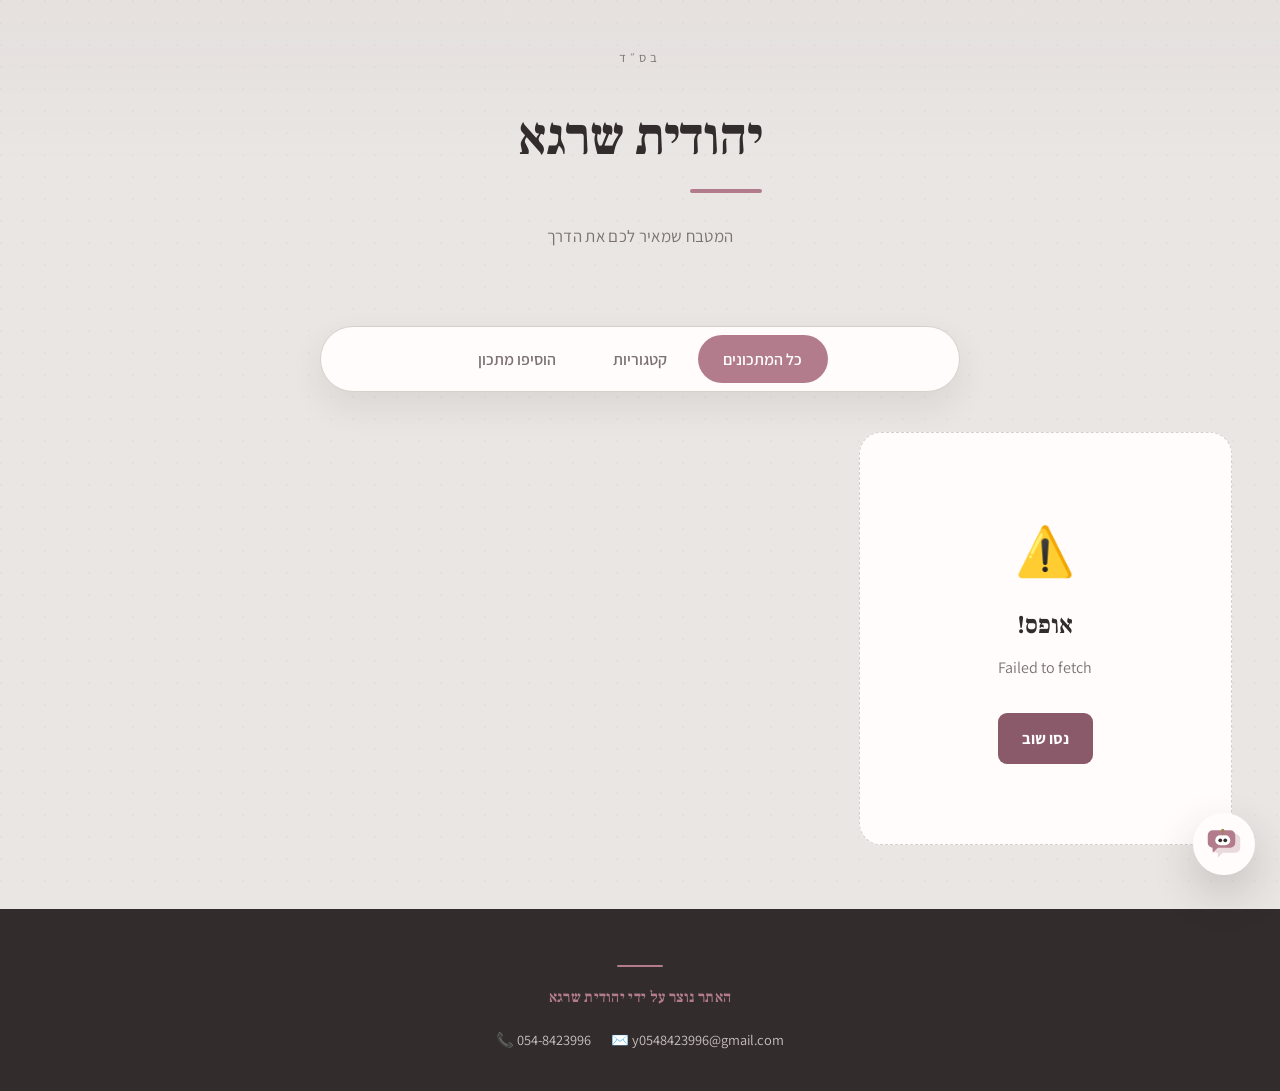
==== commit f25754b4: "עיצוב" ====
--- a/index.html
+++ b/index.html
@@ -5,10 +5,10 @@
     <link rel="stylesheet" href="style.css">
     <meta charset="UTF-8">
     <meta name="viewport" content="width=device-width, initial-scale=1.0">
-    <title>טעמים ב-10 דקות | המטבח הקסום של יהודית שרגא</title>
+    <title>יהודית שרגא | המטבח שמאיר לכם את הדרך</title>
     <link rel="preconnect" href="https://fonts.googleapis.com">
     <link rel="preconnect" href="https://fonts.gstatic.com" crossorigin>
-    <link href="https://fonts.googleapis.com/css2?family=Rubik:wght@300;400;500;600;700&family=Varela+Round&display=swap" rel="stylesheet">
+    <link href="https://fonts.googleapis.com/css2?family=Frank+Ruhl+Libre:wght@500;700&family=Assistant:wght@300;400;500;600;700&display=swap" rel="stylesheet">
 </head>
 
 <body>
@@ -18,10 +18,10 @@
         <header>
             <div class="bsd">בס״ד</div>
             <div class="logo-container">
-                <div class="logo-decoration">✿</div>
-                <h1 class="site-title">טעמים ב-10 דקות</h1>
+              
+                <h1 class="site-title">יהודית שרגא</h1>
             </div>
-            <p class="site-subtitle">המטבח הקסום של יהודית שרגא</p>
+            <p class="site-subtitle">המטבח שמאיר לכם את הדרך</p>
         </header>
 
         <div class="nav-container">
@@ -119,14 +119,33 @@
     </div>
 
     <!-- כפתור צ'אט צף -->
-    <button class="chat-toggle-btn" onclick="toggleChat()">
-        🤖
+    <button class="chat-toggle-btn" onclick="toggleChat()" aria-label="פתחו את העוזר החכם">
+        <svg viewBox="0 0 64 64" xmlns="http://www.w3.org/2000/svg">
+            <path d="M20 16h30a8 8 0 018 8v14a8 8 0 01-8 8H30l-8 8v-8h-2a8 8 0 01-8-8V24a8 8 0 018-8z" fill="var(--rose-light)"/>
+            <path d="M14 10h28a8 8 0 018 8v12a8 8 0 01-8 8H22l-8 8v-8a8 8 0 01-8-8V18a8 8 0 018-8z" fill="var(--rose)"/>
+            <rect x="18" y="18" width="24" height="16" rx="8" fill="#fff"/>
+            <circle cx="26" cy="26" r="3" fill="var(--ink)"/>
+            <circle cx="34" cy="26" r="3" fill="var(--ink)"/>
+            <circle cx="30" cy="10" r="2.5" fill="var(--gold)"/>
+            <line x1="30" y1="12" x2="30" y2="18" stroke="var(--gold)" stroke-width="2"/>
+        </svg>
     </button>
 
     <!-- חלון הצאט הנייד -->
     <div id="ai-chat-popup" class="chat-popup">
         <div class="chat-header">
-            <h2>העוזר החכם 🤖</h2>
+            <div class="chat-header-title">
+                <svg viewBox="0 0 64 64" xmlns="http://www.w3.org/2000/svg">
+                    <path d="M20 16h30a8 8 0 018 8v14a8 8 0 01-8 8H30l-8 8v-8h-2a8 8 0 01-8-8V24a8 8 0 018-8z" fill="rgba(255,255,255,0.35)"/>
+                    <path d="M14 10h28a8 8 0 018 8v12a8 8 0 01-8 8H22l-8 8v-8a8 8 0 01-8-8V18a8 8 0 018-8z" fill="#fff"/>
+                    <rect x="18" y="18" width="24" height="16" rx="8" fill="var(--rose-deep)"/>
+                    <circle cx="26" cy="26" r="3" fill="#fff"/>
+                    <circle cx="34" cy="26" r="3" fill="#fff"/>
+                    <circle cx="30" cy="10" r="2.5" fill="var(--gold)"/>
+                    <line x1="30" y1="12" x2="30" y2="18" stroke="var(--gold)" stroke-width="2"/>
+                </svg>
+                <h2>העוזר החכם</h2>
+            </div>
             <button class="close-chat" onclick="toggleChat()">✕</button>
         </div>
         <div class="chat-messages" id="chat-messages">
@@ -144,10 +163,12 @@
     <!-- פוטר מקצועי -->
     <footer class="site-footer">
         <div class="footer-content">
-            <p class="footer-title">מבשלים באהבה 🍳</p>
-            <p>האתר נוצר על ידי <strong>יהודית שרגא</strong></p>
+            
+            <div class="footer-divider"></div>
+              <p class="footer-title"><span>האתר נוצר על ידי יהודית שרגא</span></p>
+          
             <div class="footer-contact">
-                <span>✉️ y0548423996@gmail.com</span> | 
+                <span>✉️ y0548423996@gmail.com</span>
                 <span>📞 054-8423996</span>
             </div>
         </div>
--- a/style.css
+++ b/style.css
@@ -1,3 +1,4 @@
+
 * {
     margin: 0;
     padding: 0;
@@ -5,200 +6,179 @@
 }
 
 :root {
-    --pink: #E91E63;
-    --pink-light: #F8BBD0;
-    --purple: #9C27B0;
-    --teal: #00897B;
-    --orange: #FF6F00;
-    --peach: #FFCCBC;
-    --mint: #B2DFDB;
-    --lavender: #E1BEE7;
-    --cream: #FFF8E1;
-    --warm-white: #FFFEF7;
-    --charcoal: #37474F;
-    --soft-gray: #78909C;
+    /* --- לוח צבעים --- */
+    --bg: #E9E6E3;             /* רקע העמוד — אפור חם */
+    --bg-deep: #DCD8D4;        /* גוון רקע משני */
+    --card: #FFFCFB;           /* משטח כרטיסים */
+    --ink: #332C2C;            /* טקסט עיקרי */
+    --ink-soft: #7C7371;       /* טקסט משני */
+    --rose: #B37C8D;           /* ורוד עתיק — צבע ראשי */
+    --rose-deep: #8A5A6A;
+    --rose-light: #EAD9DD;     /* בלאש בהיר לתגיות/רקעים */
+    --gold: #A6824F;           /* זהב עתיק — לפרטי חתימה */
+    --gold-light: #E8DCC4;
+    --linen: #D6D0CA;          /* קווי מתאר / גבולות */
+    --linen-light: #F2EFEC;
+
+    --radius-lg: 22px;
+    --radius-md: 14px;
+    --radius-sm: 9px;
+    --shadow-card: 0 14px 34px rgba(51, 44, 44, 0.09);
+    --shadow-card-hover: 0 22px 48px rgba(51, 44, 44, 0.15);
+    --shadow-pop: 0 18px 44px rgba(51, 44, 44, 0.20);
 }
 
 body {
-    font-family: 'Rubik', sans-serif;
-    background: linear-gradient(135deg, #FFF9F0 0%, #FFE8E0 50%, #FFF0F5 100%);
-    color: var(--charcoal);
+    font-family: 'Assistant', sans-serif;
+    background: var(--bg);
+    color: var(--ink);
     min-height: 100vh;
     position: relative;
+    line-height: 1.6;
 }
 
 body::before {
     content: '';
     position: fixed;
-    top: -50%;
-    right: -20%;
-    width: 600px;
-    height: 600px;
-    background: radial-gradient(circle, rgba(233, 30, 99, 0.08) 0%, transparent 70%);
-    border-radius: 50%;
+    inset: 0;
     pointer-events: none;
-    animation: float 20s ease-in-out infinite;
-}
-
-body::after {
-    content: '';
-    position: fixed;
-    bottom: -30%;
-    left: -10%;
-    width: 500px;
-    height: 500px;
-    background: radial-gradient(circle, rgba(0, 137, 123, 0.06) 0%, transparent 70%);
-    border-radius: 50%;
-    pointer-events: none;
-    animation: float 25s ease-in-out infinite reverse;
-}
-
-@keyframes float {
-    0%, 100% { transform: translate(0, 0) rotate(0deg); }
-    33% { transform: translate(30px, -30px) rotate(120deg); }
-    66% { transform: translate(-20px, 20px) rotate(240deg); }
+    background-image:
+        radial-gradient(circle at 1px 1px, rgba(51,44,44,0.045) 1px, transparent 0);
+    background-size: 22px 22px;
+    opacity: 0.6;
+    z-index: 0;
 }
 
 .notebook-pattern {
     position: fixed;
-    top: 0;
-    right: 0;
+    inset: 0;
+    pointer-events: none;
+    z-index: 0;
+    background: linear-gradient(180deg, rgba(179,124,141,0.05), transparent 18%);
+}
+
+.container {
+    max-width: 1320px;
+    margin: 0 auto;
+    padding: 0 3rem;
+    position: relative;
+    z-index: 1;
+}
+
+/* =========================================================
+   HEADER
+   ========================================================= */
+
+header {
+    padding: 3rem 0 2.5rem;
+    text-align: center;
+    position: relative;
+}
+
+.bsd {
+    font-size: 0.8rem;
+    color: var(--ink-soft);
+    margin-bottom: 1.75rem;
+    letter-spacing: 4px;
+    font-weight: 400;
+}
+
+.logo-container {
+    position: relative;
+    display: inline-flex;
+    align-items: center;
+    gap: 1rem;
+    margin-bottom: 0.75rem;
+}
+
+/* פמוט / שרגא — אלמנט החתימה, רמז לשם המשפחה */
+.logo-decoration {
+    width: 56px;
+    height: 56px;
+    flex-shrink: 0;
+    display: flex;
+    align-items: center;
+    justify-content: center;
+}
+
+.logo-decoration svg {
     width: 100%;
     height: 100%;
-    background-image: repeating-linear-gradient(
-        transparent,
-        transparent 39px,
-        rgba(233, 30, 99, 0.03) 39px,
-        rgba(233, 30, 99, 0.03) 40px
-    );
-    pointer-events: none;
-    z-index: 0;
-}
-
-.container {
-    max-width: 1400px;
-    margin: 0 auto;
-    padding: 0 3rem;
-    position: relative;
-    z-index: 1;
-}
-
-header {
-    padding: 3rem 0 2rem;
-    text-align: center;
-    position: relative;
-}
-
-.bsd {
-    font-size: 0.9rem;
-    color: var(--pink);
-    margin-bottom: 2rem;
-    letter-spacing: 3px;
-    font-weight: 300;
-}
-
-.logo-container {
+}
+
+.site-title {
+    font-family: 'Frank Ruhl Libre', serif;
+    font-size: 3.3rem;
+    font-weight: 700;
+    color: var(--ink);
     position: relative;
     display: inline-block;
-    margin-bottom: 1rem;
-}
-
-.logo-decoration {
-    position: absolute;
-    top: -20px;
-    right: -30px;
-    font-size: 3rem;
-    opacity: 0.3;
-    color: var(--pink);
-}
-
-.site-title {
-    font-family: 'Varela Round', sans-serif;
-    font-size: 4rem;
-    font-weight: 600;
-    background: linear-gradient(135deg, var(--pink) 0%, var(--purple) 50%, var(--teal) 100%);
-    -webkit-background-clip: text;
-    -webkit-text-fill-color: transparent;
-    background-clip: text;
-    margin-bottom: 0.5rem;
-    position: relative;
-    display: inline-block;
+    letter-spacing: -0.01em;
 }
 
 .site-title::after {
     content: '';
     position: absolute;
-    bottom: -10px;
+    bottom: -12px;
     right: 0;
-    width: 100%;
-    height: 3px;
-    background: linear-gradient(90deg, transparent, var(--pink), transparent);
-    border-radius: 10px;
+    width: 72px;
+    height: 4px;
+    border-radius: 4px;
+    background: var(--rose);
 }
 
 .site-subtitle {
-    font-size: 1.1rem;
-    color: var(--soft-gray);
+    font-size: 1.05rem;
+    color: var(--ink-soft);
     font-weight: 400;
-    margin-top: 1.5rem;
-}
+    margin-top: 1.9rem;
+    letter-spacing: 0.02em;
+}
+
+/* =========================================================
+   ניווט
+   ========================================================= */
 
 .nav-container {
-    background: white;
-    border-radius: 25px;
-    padding: 1rem 2rem;
-    box-shadow: 0 10px 40px rgba(233, 30, 99, 0.08);
-    margin: 2rem auto;
-    max-width: 900px;
-    border: 2px solid var(--pink-light);
+    background: var(--card);
+    border-radius: 999px;
+    padding: 0.5rem;
+    box-shadow: var(--shadow-card);
+    margin: 2.25rem auto;
+    max-width: 640px;
+    border: 1px solid var(--linen);
 }
 
 .nav-tabs {
     display: flex;
     justify-content: center;
-    gap: 1rem;
+    gap: 0.35rem;
     flex-wrap: wrap;
 }
 
 .tab-btn {
     background: transparent;
     border: none;
-    padding: 1rem 2rem;
-    border-radius: 20px;
-    font-family: 'Rubik', sans-serif;
+    padding: 0.85rem 1.6rem;
+    border-radius: 999px;
+    font-family: 'Assistant', sans-serif;
     font-size: 1rem;
-    font-weight: 500;
-    color: var(--charcoal);
+    font-weight: 600;
+    color: var(--ink-soft);
     cursor: pointer;
-    transition: all 0.3s ease;
-    position: relative;
-}
-
-.tab-btn::before {
-    content: '';
-    position: absolute;
-    top: 0;
-    left: 0;
-    right: 0;
-    bottom: 0;
-    background: linear-gradient(135deg, var(--pink-light) 0%, var(--lavender) 100%);
-    border-radius: 20px;
-    opacity: 0;
-    transition: opacity 0.3s ease;
-    z-index: -1;
-}
-
-.tab-btn:hover::before,
-.tab-btn.active::before {
-    opacity: 1;
+    transition: color 0.25s ease, background 0.25s ease;
+}
+
+.tab-btn:hover {
+    color: var(--rose-deep);
+    background: var(--linen-light);
 }
 
 .tab-btn.active {
-    color: var(--pink);
-    font-weight: 600;
-}
-
-/* Dropdown Menu Fix */
+    color: #fff;
+    background: var(--rose);
+}
+
 .dropdown {
     position: relative;
     display: inline-block;
@@ -207,15 +187,16 @@
 .dropdown-menu {
     display: none;
     position: absolute;
-    top: 100%;
-    right: 0;
-    background-color: white;
-    min-width: 170px;
-    box-shadow: 0 10px 25px rgba(0,0,0,0.1);
-    border-radius: 15px;
-    padding: 0.5rem 0;
+    top: calc(100% + 10px);
+    right: 50%;
+    transform: translateX(50%);
+    background-color: var(--card);
+    min-width: 190px;
+    box-shadow: var(--shadow-pop);
+    border-radius: var(--radius-md);
+    padding: 0.5rem;
     z-index: 100;
-    border: 1px solid var(--pink-light);
+    border: 1px solid var(--linen);
 }
 
 .dropdown:hover .dropdown-menu {
@@ -223,17 +204,23 @@
 }
 
 .dropdown-menu a {
-    color: var(--charcoal);
-    padding: 0.75rem 1.25rem;
+    color: var(--ink);
+    padding: 0.7rem 1rem;
     text-decoration: none;
     display: block;
-    transition: background 0.2s ease;
+    border-radius: var(--radius-sm);
+    font-weight: 500;
+    transition: background 0.2s ease, color 0.2s ease;
 }
 
 .dropdown-menu a:hover {
-    background-color: var(--cream);
-    color: var(--pink);
-}
+    background-color: var(--rose-light);
+    color: var(--rose-deep);
+}
+
+/* =========================================================
+   תוכן טאבים
+   ========================================================= */
 
 .tab-content {
     display: none;
@@ -241,37 +228,46 @@
 
 .tab-content.active {
     display: block;
+    animation: fadeIn 0.35s ease;
+}
+
+@keyframes fadeIn {
+    from { opacity: 0; transform: translateY(6px); }
+    to { opacity: 1; transform: translateY(0); }
 }
 
 .recipes-grid {
     display: grid;
-    grid-template-columns: repeat(auto-fill, minmax(380px, 1fr));
-    gap: 2.5rem;
-    margin: 3rem 0;
-}
+    grid-template-columns: repeat(auto-fill, minmax(340px, 1fr));
+    gap: 2rem;
+    margin: 2.5rem 0 4rem;
+}
+
+/* =========================================================
+   כרטיס מתכון
+   ========================================================= */
 
 .recipe-card {
-    background: white;
-    border-radius: 25px;
+    background: var(--card);
+    border-radius: var(--radius-lg);
     overflow: hidden;
-    box-shadow: 0 15px 40px rgba(233, 30, 99, 0.08);
+    box-shadow: var(--shadow-card);
     transition: transform 0.3s ease, box-shadow 0.3s ease;
-    border: 2px solid transparent;
+    border: 1px solid var(--linen);
     position: relative;
     cursor: pointer;
 }
 
 .recipe-card:hover {
-    transform: translateY(-7px);
-    box-shadow: 0 25px 60px rgba(233, 30, 99, 0.15);
-    border-color: var(--pink-light);
+    transform: translateY(-6px);
+    box-shadow: var(--shadow-card-hover);
 }
 
 .recipe-image-wrapper {
     position: relative;
-    height: 280px;
+    height: 230px;
     overflow: hidden;
-    background: linear-gradient(135deg, var(--peach) 0%, var(--mint) 100%);
+    background: linear-gradient(135deg, var(--rose-light) 0%, var(--bg-deep) 100%);
 }
 
 .recipe-image {
@@ -279,127 +275,396 @@
     height: 100%;
     object-fit: cover;
     transition: transform 0.6s ease;
+    display: block;
 }
 
 .recipe-card:hover .recipe-image {
-    transform: scale(1.05);
+    transform: scale(1.06);
 }
 
 .recipe-badge {
     position: absolute;
-    top: 1.5rem;
-    right: 1.5rem;
-    background: white;
-    padding: 0.6rem 1.5rem;
-    border-radius: 50px;
-    font-size: 0.85rem;
+    top: 1.1rem;
+    right: 1.1rem;
+    background: var(--rose-deep);
+    padding: 0.45rem 1.1rem;
+    border-radius: 999px;
+    font-size: 0.78rem;
+    font-weight: 700;
+    color: #fff;
+    letter-spacing: 0.02em;
+    box-shadow: 0 6px 16px rgba(138, 90, 106, 0.35);
+    z-index: 2;
+}
+
+.recipe-content {
+    padding: 1.6rem 1.7rem 1.8rem;
+}
+
+.recipe-title {
+    font-family: 'Frank Ruhl Libre', serif;
+    font-size: 1.55rem;
+    font-weight: 700;
+    color: var(--ink);
+    margin-bottom: 0.6rem;
+    line-height: 1.3;
+}
+
+.recipe-description {
+    font-size: 0.96rem;
+    color: var(--ink-soft);
+    line-height: 1.65;
+    margin-bottom: 1.35rem;
+    display: -webkit-box;
+    -webkit-line-clamp: 2;
+    -webkit-box-orient: vertical;
+    overflow: hidden;
+}
+
+.recipe-meta {
+    display: flex;
+    gap: 1.6rem;
+    padding-top: 1rem;
+    margin-bottom: 1.4rem;
+    border-top: 1px dashed var(--linen);
+    font-size: 0.88rem;
+    color: var(--rose-deep);
     font-weight: 600;
-    color: var(--pink);
-    box-shadow: 0 8px 20px rgba(0, 0, 0, 0.1);
+}
+
+.recipe-meta span {
+    display: flex;
+    align-items: center;
+    gap: 0.4rem;
+}
+
+.recipe-actions {
+    display: flex;
+    align-items: center;
+    justify-content: space-between;
+    gap: 0.6rem;
+}
+
+.btn-view-main {
+    display: inline-flex;
+    align-items: center;
+    background: var(--rose);
+    color: #fff;
+    padding: 0.65rem 1.3rem;
+    border-radius: var(--radius-sm);
+    font-weight: 600;
+    font-size: 0.88rem;
+    transition: background 0.2s ease;
+}
+
+.recipe-card:hover .btn-view-main {
+    background: var(--rose-deep);
+}
+
+.btn-action {
+    background: var(--linen-light);
+    border: 1px solid var(--linen);
+    color: var(--ink);
+    padding: 0.6rem 0.75rem;
+    border-radius: var(--radius-sm);
+    cursor: pointer;
+    font-size: 0.95rem;
+    transition: background 0.2s ease, transform 0.2s ease;
+}
+
+.btn-action:hover {
+    background: var(--bg-deep);
+    transform: translateY(-1px);
+}
+
+.btn-action.delete:hover {
+    background: #F1DEE2;
+    border-color: var(--rose);
+}
+
+/* מצב ריק / שגיאה */
+.empty-state, .loading {
+    text-align: center;
+    padding: 5rem 2rem;
+    background: var(--card);
+    border-radius: var(--radius-lg);
+    border: 1px dashed var(--linen);
+    color: var(--ink-soft);
+}
+
+.empty-state-icon {
+    font-size: 3rem;
+    margin-bottom: 1rem;
+}
+
+.empty-state-title {
+    font-family: 'Frank Ruhl Libre', serif;
+    font-size: 1.6rem;
+    color: var(--ink);
+    margin-bottom: 0.5rem;
+}
+
+.empty-state-text {
+    font-size: 1rem;
+}
+
+.loading {
+    font-weight: 600;
+    color: var(--ink-soft);
+}
+
+/* =========================================================
+   טופס
+   ========================================================= */
+
+.form-container {
+    max-width: 640px;
+    margin: 2.5rem auto 4rem;
+    background: var(--card);
+    border-radius: var(--radius-lg);
+    padding: 2.75rem 2.75rem 2.5rem;
+    box-shadow: var(--shadow-card);
+    border: 1px solid var(--linen);
+    position: relative;
+}
+
+.form-container::before {
+    content: '';
+    position: absolute;
+    top: 0; bottom: 0; right: 74px;
+    width: 1px;
+    background: var(--linen);
+    opacity: 0.7;
+}
+
+.form-title {
+    font-family: 'Frank Ruhl Libre', serif;
+    font-size: 1.9rem;
+    font-weight: 700;
+    color: var(--ink);
+    margin-bottom: 2rem;
+    padding-bottom: 1.1rem;
+    border-bottom: 1px dashed var(--linen);
+}
+
+.form-group {
+    margin-bottom: 1.4rem;
+}
+
+.form-group label {
+    display: block;
+    font-weight: 700;
+    font-size: 0.92rem;
+    color: var(--rose-deep);
+    margin-bottom: 0.5rem;
+}
+
+.form-group input,
+.form-group select,
+.form-group textarea {
+    width: 100%;
+    padding: 0.8rem 1rem;
+    border: 1px solid var(--linen);
+    border-radius: var(--radius-sm);
+    font-family: 'Assistant', sans-serif;
+    font-size: 0.98rem;
+    color: var(--ink);
+    background: var(--bg);
+    transition: border-color 0.2s ease, box-shadow 0.2s ease;
+}
+
+.form-group input:focus,
+.form-group select:focus,
+.form-group textarea:focus {
+    outline: none;
+    border-color: var(--rose);
+    box-shadow: 0 0 0 3px rgba(179, 124, 141, 0.18);
+    background: var(--card);
+}
+
+.form-group textarea {
+    min-height: 100px;
+    resize: vertical;
+    line-height: 1.6;
+}
+
+.btn {
+    border: none;
+    border-radius: var(--radius-sm);
+    font-family: 'Assistant', sans-serif;
+    font-weight: 700;
+    font-size: 1rem;
+    cursor: pointer;
+    transition: background 0.2s ease, transform 0.15s ease;
+}
+
+.btn-primary {
+    background: var(--rose-deep);
+    color: #fff;
+    padding: 0.95rem 1.5rem;
+}
+
+.btn-primary:hover {
+    background: #74495A;
+}
+
+.btn-primary:active {
+    transform: scale(0.98);
+}
+
+/* =========================================================
+   מודאל מתכון
+   ========================================================= */
+
+.modal {
+    display: none;
+    position: fixed;
+    inset: 0;
+    background: rgba(51, 44, 44, 0.55);
+    z-index: 999;
+    align-items: center;
+    justify-content: center;
+    padding: 2rem;
+    backdrop-filter: blur(2px);
+}
+
+.modal.active {
+    display: flex;
+}
+
+.modal-content {
+    background: var(--card);
+    max-width: 640px;
+    width: 100%;
+    max-height: 88vh;
+    overflow-y: auto;
+    border-radius: var(--radius-lg);
+    position: relative;
+    box-shadow: var(--shadow-pop);
+    padding: 2.5rem;
+}
+
+.modal-close {
+    position: absolute;
+    top: 1.25rem;
+    left: 1.25rem;
+    width: 38px;
+    height: 38px;
+    border-radius: 50%;
+    border: 1px solid var(--linen);
+    background: var(--bg);
+    color: var(--ink);
+    font-size: 1.2rem;
+    line-height: 1;
+    cursor: pointer;
     z-index: 2;
 }
 
-.recipe-content {
-    padding: 2rem;
-}
-
-.recipe-title {
-    font-family: 'Varela Round', sans-serif;
-    font-size: 1.8rem;
-    font-weight: 600;
-    color: var(--charcoal);
-    margin-bottom: 1rem;
-}
-
-.recipe-description {
-    font-size: 1rem;
-    color: var(--soft-gray);
-    line-height: 1.7;
+.modal-close:hover {
+    background: var(--linen-light);
+}
+
+.recipe-detail-header {
     margin-bottom: 1.5rem;
 }
 
-.recipe-meta {
-    display: flex;
-    gap: 2rem;
-    padding-top: 1rem;
-    border-top: 2px solid var(--pink-light);
-    font-size: 0.9rem;
-    color: var(--soft-gray);
-    font-weight: 500;
+.recipe-detail-category {
+    display: inline-block;
+    background: var(--rose-deep);
+    color: #fff;
+    padding: 0.4rem 1rem;
+    border-radius: 999px;
+    font-size: 0.78rem;
+    font-weight: 700;
+    margin-bottom: 0.9rem;
+}
+
+.recipe-detail-title {
+    font-family: 'Frank Ruhl Libre', serif;
+    font-size: 2rem;
+    font-weight: 700;
+    color: var(--ink);
+}
+
+.recipe-detail-image {
+    width: 100%;
+    max-height: 320px;
+    object-fit: cover;
+    border-radius: var(--radius-md);
     margin-bottom: 1.5rem;
 }
 
-.recipe-meta span {
-    display: flex;
-    align-items: center;
-    gap: 0.5rem;
-}
-
-.recipe-actions {
-    display: flex;
-    align-items: center;
-    justify-content: space-between;
-}
-
-.btn-view-main {
-    display: inline-block;
-    background: linear-gradient(135deg, var(--pink), var(--purple));
-    color: white;
-    padding: 0.6rem 1.2rem;
-    border-radius: 12px;
-    font-weight: 600;
-    font-size: 0.9rem;
-}
-
-.btn-action {
-    background: #f0f0f0;
-    border: none;
-    padding: 0.6rem;
-    border-radius: 10px;
-    cursor: pointer;
-    font-size: 1rem;
-}
-
-.btn-action:hover {
-    background: #e0e0e0;
-}
-
-/* Floating Chatbot UI */
+.recipe-detail-section {
+    margin-bottom: 1.6rem;
+}
+
+.recipe-detail-section h3 {
+    font-family: 'Frank Ruhl Libre', serif;
+    font-size: 1.2rem;
+    color: var(--rose-deep);
+    margin-bottom: 0.7rem;
+    padding-bottom: 0.5rem;
+    border-bottom: 1px dashed var(--linen);
+}
+
+.recipe-detail-section p {
+    color: var(--ink);
+    line-height: 1.75;
+    white-space: pre-line;
+}
+
+.recipe-detail-section ul {
+    padding-right: 1.3rem;
+    color: var(--ink);
+    line-height: 2;
+}
+
+/* =========================================================
+   צ'אט צף — עיצוב מקצועי בהשראת מסקוט רובוט
+   ========================================================= */
+
 .chat-toggle-btn {
     position: fixed;
     bottom: 25px;
     right: 25px;
-    width: 60px;
-    height: 60px;
+    width: 62px;
+    height: 62px;
     border-radius: 50%;
-    background: linear-gradient(135deg, var(--pink), var(--purple));
-    color: white;
-    font-size: 1.8rem;
+    background: var(--card);
     border: none;
-    box-shadow: 0 8px 25px rgba(233, 30, 99, 0.4);
+    box-shadow: var(--shadow-pop);
     cursor: pointer;
     z-index: 1000;
-    transition: transform 0.3s ease;
+    transition: transform 0.25s ease, box-shadow 0.25s ease;
+    display: flex;
+    align-items: center;
+    justify-content: center;
+    padding: 0;
+}
+
+.chat-toggle-btn svg {
+    width: 40px;
+    height: 40px;
 }
 
 .chat-toggle-btn:hover {
-    transform: scale(1.1);
+    transform: scale(1.08);
 }
 
 .chat-popup {
     display: none;
     position: fixed;
-    bottom: 95px;
+    bottom: 100px;
     right: 25px;
     width: 350px;
     height: 480px;
-    background: white;
-    border-radius: 20px;
-    box-shadow: 0 10px 30px rgba(0,0,0,0.2);
+    background: var(--card);
+    border-radius: var(--radius-lg);
+    box-shadow: var(--shadow-pop);
     z-index: 1000;
     flex-direction: column;
     overflow: hidden;
-    border: 2px solid var(--pink-light);
+    border: 1px solid var(--linen);
 }
 
 .chat-popup.active {
@@ -407,12 +672,31 @@
 }
 
 .chat-header {
-    background: linear-gradient(135deg, var(--pink), var(--purple));
+    background: var(--rose-deep);
     color: white;
-    padding: 1rem;
+    padding: 1rem 1.3rem;
     display: flex;
     justify-content: space-between;
     align-items: center;
+    gap: 0.75rem;
+}
+
+.chat-header-title {
+    display: flex;
+    align-items: center;
+    gap: 0.65rem;
+}
+
+.chat-header-title svg {
+    width: 30px;
+    height: 30px;
+    flex-shrink: 0;
+}
+
+.chat-header h2 {
+    font-family: 'Frank Ruhl Libre', serif;
+    font-size: 1.1rem;
+    font-weight: 700;
 }
 
 .close-chat {
@@ -425,81 +709,157 @@
 
 .chat-messages {
     flex: 1;
-    padding: 1rem;
+    padding: 1.1rem;
     overflow-y: auto;
     display: flex;
     flex-direction: column;
     gap: 0.8rem;
+    background: var(--bg);
 }
 
 .chat-message {
-    padding: 0.8rem;
-    border-radius: 12px;
-    max-width: 80%;
+    padding: 0.8rem 1rem;
+    border-radius: var(--radius-sm);
+    max-width: 82%;
     font-size: 0.9rem;
+    line-height: 1.55;
+}
+
+.chat-message strong {
+    display: block;
+    font-size: 0.75rem;
+    color: var(--rose-deep);
+    margin-bottom: 0.25rem;
 }
 
 .chat-message.ai {
-    background: var(--cream);
+    background: var(--card);
     align-self: flex-start;
+    border: 1px solid var(--linen);
 }
 
 .chat-message.user {
-    background: var(--pink-light);
+    background: var(--rose-deep);
+    color: #fff;
     align-self: flex-end;
 }
 
+.chat-message.user strong {
+    color: rgba(255,255,255,0.85);
+}
+
 .chat-input-group {
-    padding: 0.8rem;
+    padding: 0.9rem;
     display: flex;
     gap: 0.5rem;
-    border-top: 1px solid #eee;
+    border-top: 1px solid var(--linen);
+    background: var(--card);
 }
 
 .chat-input-group input {
     flex: 1;
-    padding: 0.5rem 1rem;
-    border: 1px solid #ccc;
-    border-radius: 10px;
+    padding: 0.6rem 1rem;
+    border: 1px solid var(--linen);
+    border-radius: var(--radius-sm);
     outline: none;
-}
-
-.btn-primary {
-    background: var(--pink);
-    color: white;
-    border: none;
-    padding: 0.5rem 1rem;
-    border-radius: 10px;
-    cursor: pointer;
-}
-
-/* Footer Styling */
+    font-family: 'Assistant', sans-serif;
+    background: var(--bg);
+}
+
+.chat-input-group input:focus {
+    border-color: var(--rose);
+}
+
+.chat-input-group .btn-primary {
+    padding: 0.6rem 1.1rem;
+    font-size: 0.9rem;
+}
+
+/* =========================================================
+   פוטר
+   ========================================================= */
+
 .site-footer {
-    background: white;
-    border-top: 2px solid var(--pink-light);
-    padding: 2rem 0;
+    background: var(--ink);
+    padding: 3rem 0 2.5rem;
     text-align: center;
-    margin-top: 4rem;
-    color: var(--charcoal);
+    margin-top: 3rem;
+    color: var(--linen-light);
+}
+
+.footer-content {
+    display: flex;
+    flex-direction: column;
+    align-items: center;
+    gap: 0.6rem;
 }
 
 .footer-title {
-    font-size: 1.2rem;
-    font-weight: 600;
-    color: var(--pink);
-    margin-bottom: 0.5rem;
+    font-family: 'Frank Ruhl Libre', serif;
+    font-size: 1.4rem;
+    font-weight: 700;
+    color: #fff;
+    letter-spacing: 0.02em;
+}
+
+.footer-title span {
+    color: var(--rose);
 }
 
 .footer-content p {
-    margin: 0.3rem 0;
+    margin: 0;
+    color: #C9C1BF;
+    font-size: 0.95rem;
+}
+
+.footer-divider {
+    width: 46px;
+    height: 2px;
+    background: var(--rose);
+    border-radius: 2px;
+    margin: 0.5rem 0;
 }
 
 .footer-contact {
-    margin-top: 0.8rem;
+    margin-top: 0.6rem;
+    display: flex;
+    gap: 1.2rem;
+    flex-wrap: wrap;
+    justify-content: center;
 }
 
 .footer-contact span {
-    margin: 0 0.5rem;
     direction: ltr;
     display: inline-block;
+    color: #C9C1BF;
+    font-size: 0.9rem;
+}
+
+/* =========================================================
+   רספונסיביות
+   ========================================================= */
+
+@media (max-width: 720px) {
+    .container { padding: 0 1.25rem; }
+    .site-title { font-size: 2.2rem; }
+    .logo-decoration { width: 44px; height: 44px; }
+    .nav-container { max-width: 100%; }
+    .tab-btn { padding: 0.7rem 1.1rem; font-size: 0.92rem; }
+    .recipes-grid { grid-template-columns: 1fr; }
+    .form-container { padding: 1.75rem; }
+    .form-container::before { display: none; }
+    .chat-popup { width: calc(100vw - 30px); right: 15px; }
+}
+
+@media (prefers-reduced-motion: reduce) {
+    * { animation: none !important; transition: none !important; }
+}
+
+a:focus-visible,
+button:focus-visible,
+input:focus-visible,
+select:focus-visible,
+textarea:focus-visible {
+    outline: 2px solid var(--rose-deep);
+    outline-offset: 2px;
 }
